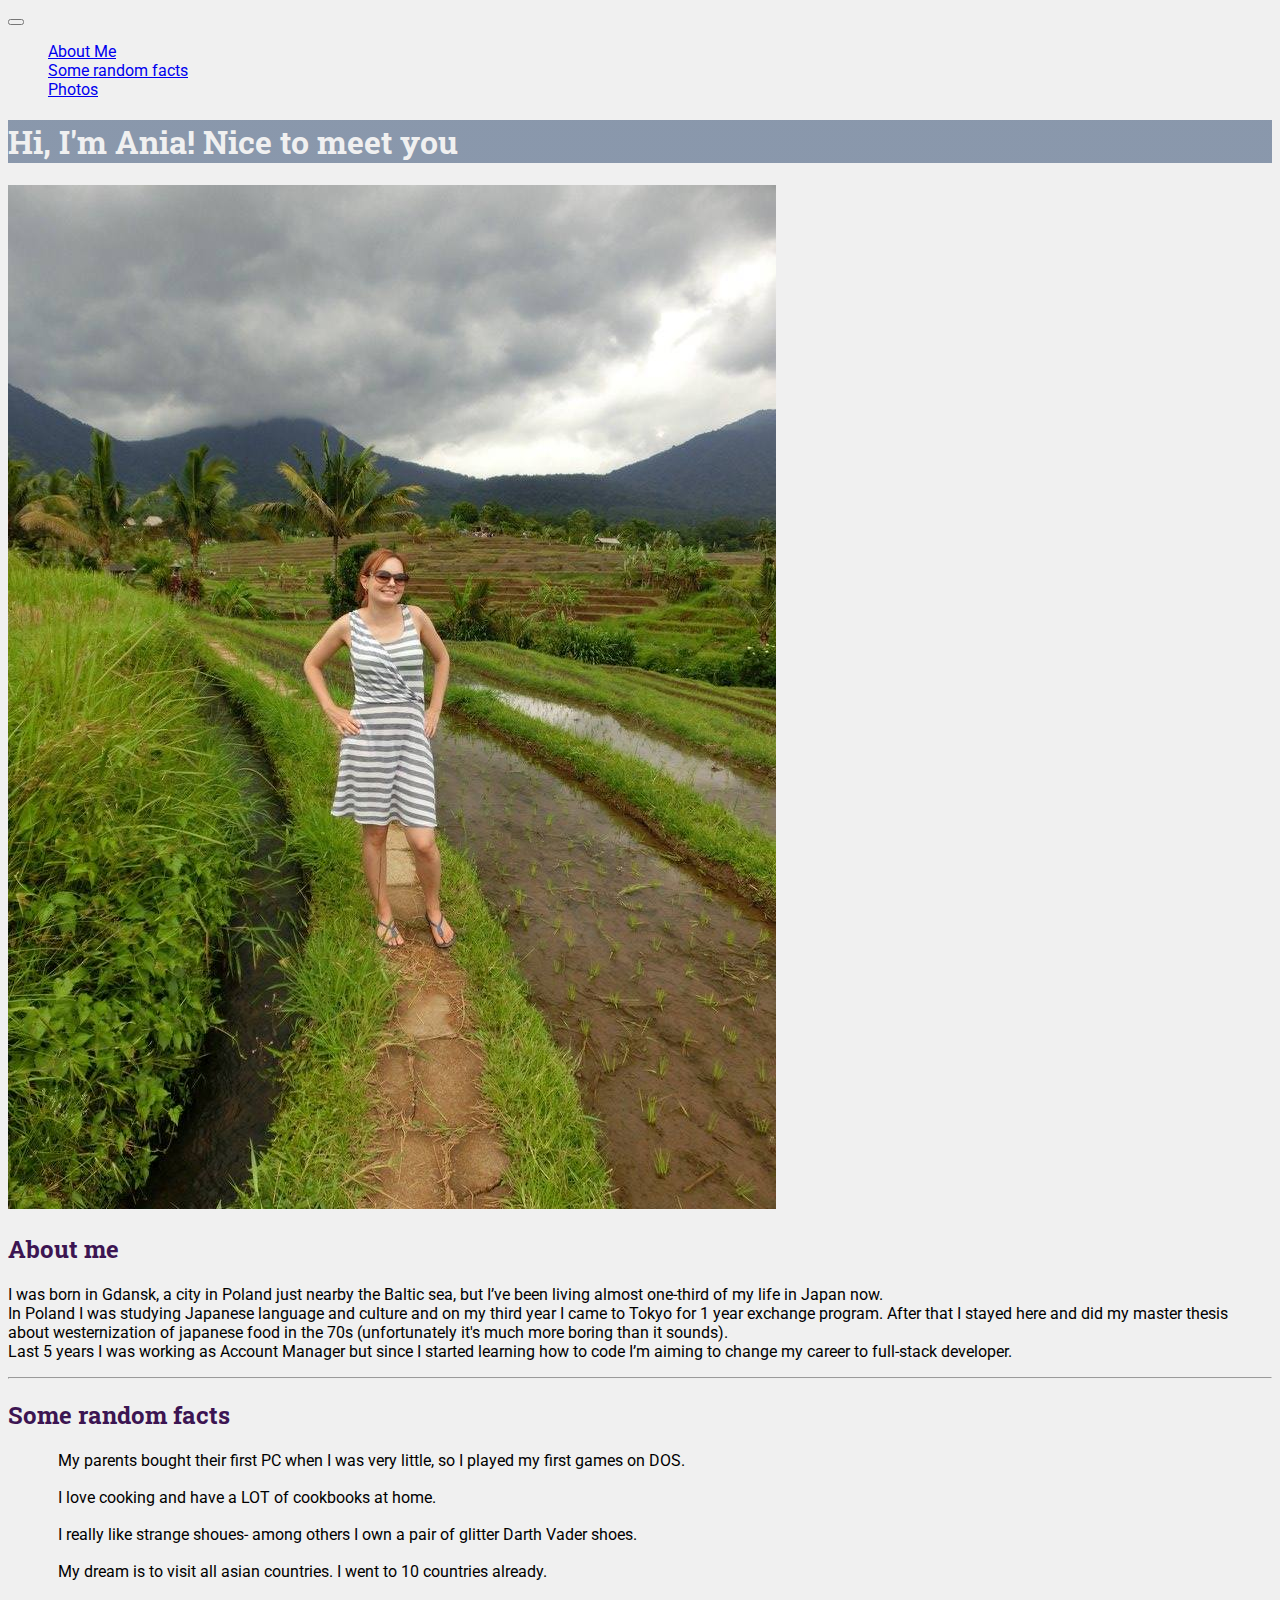
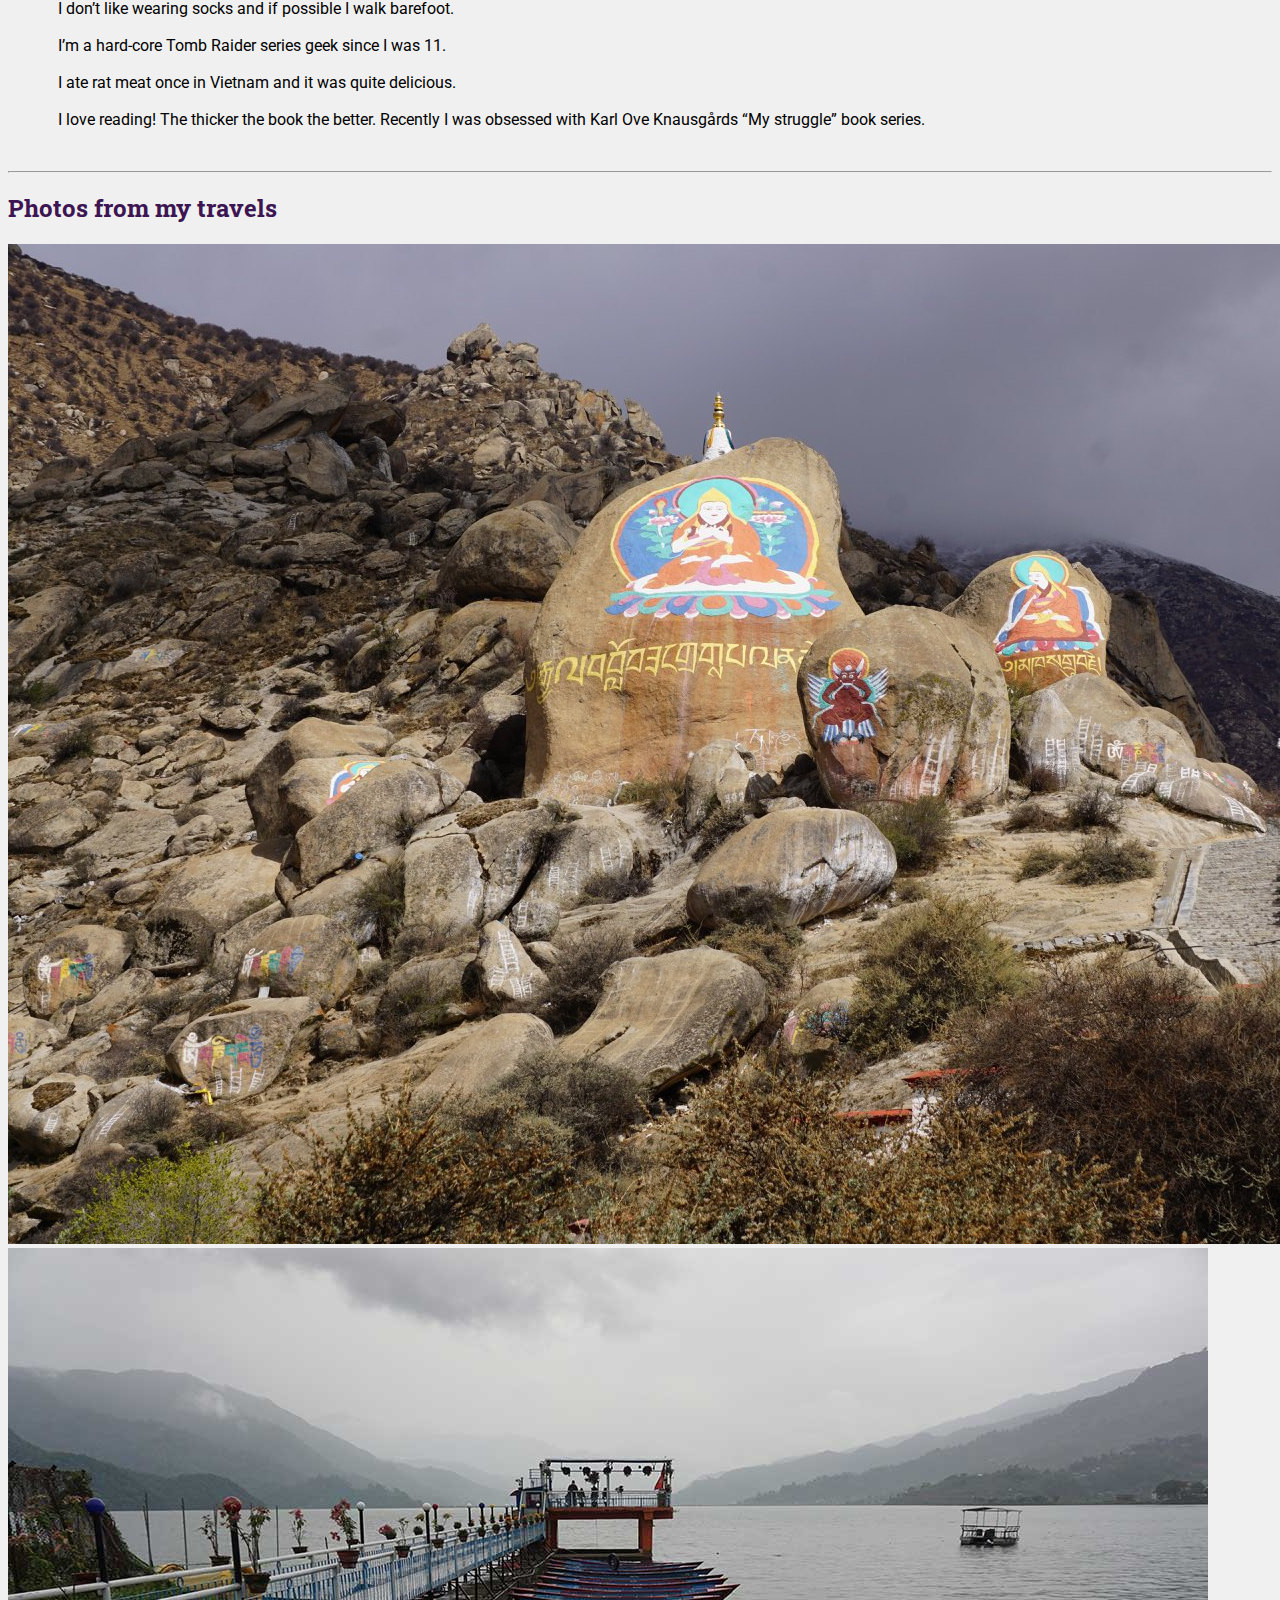
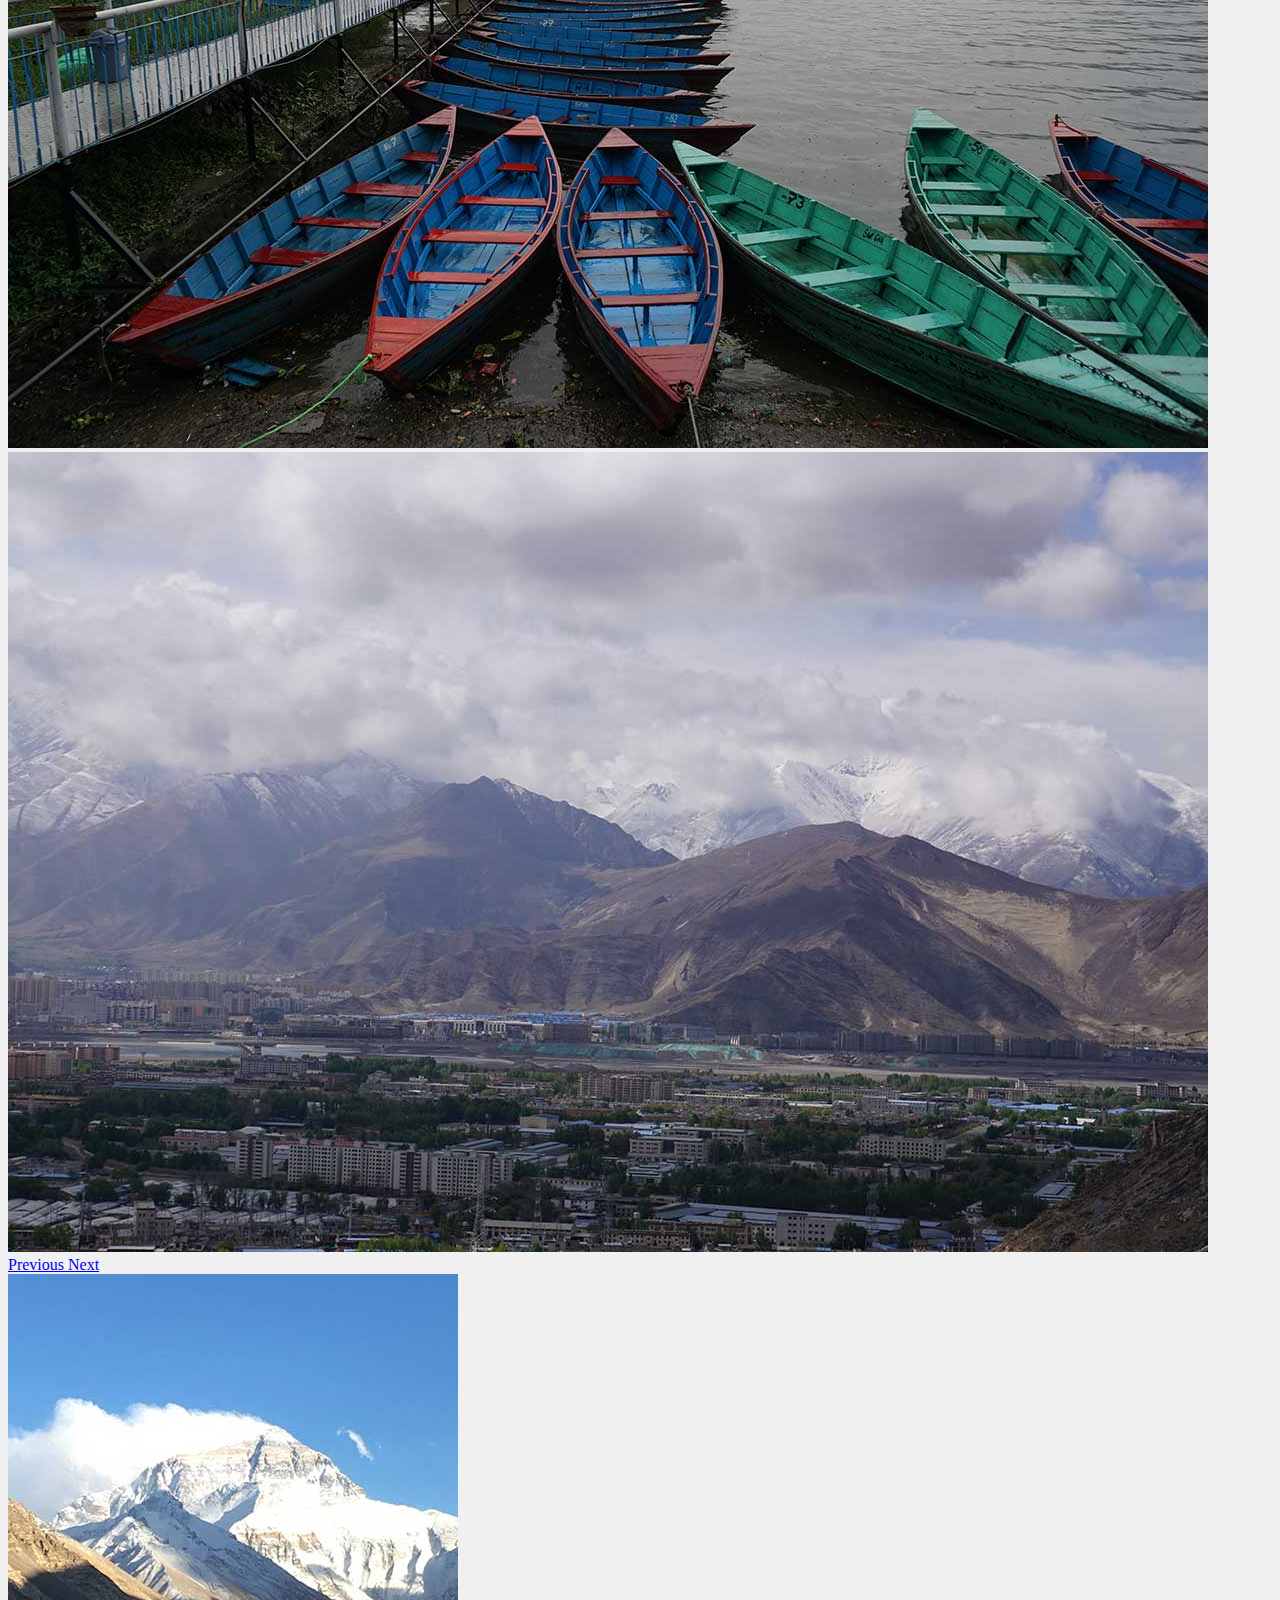
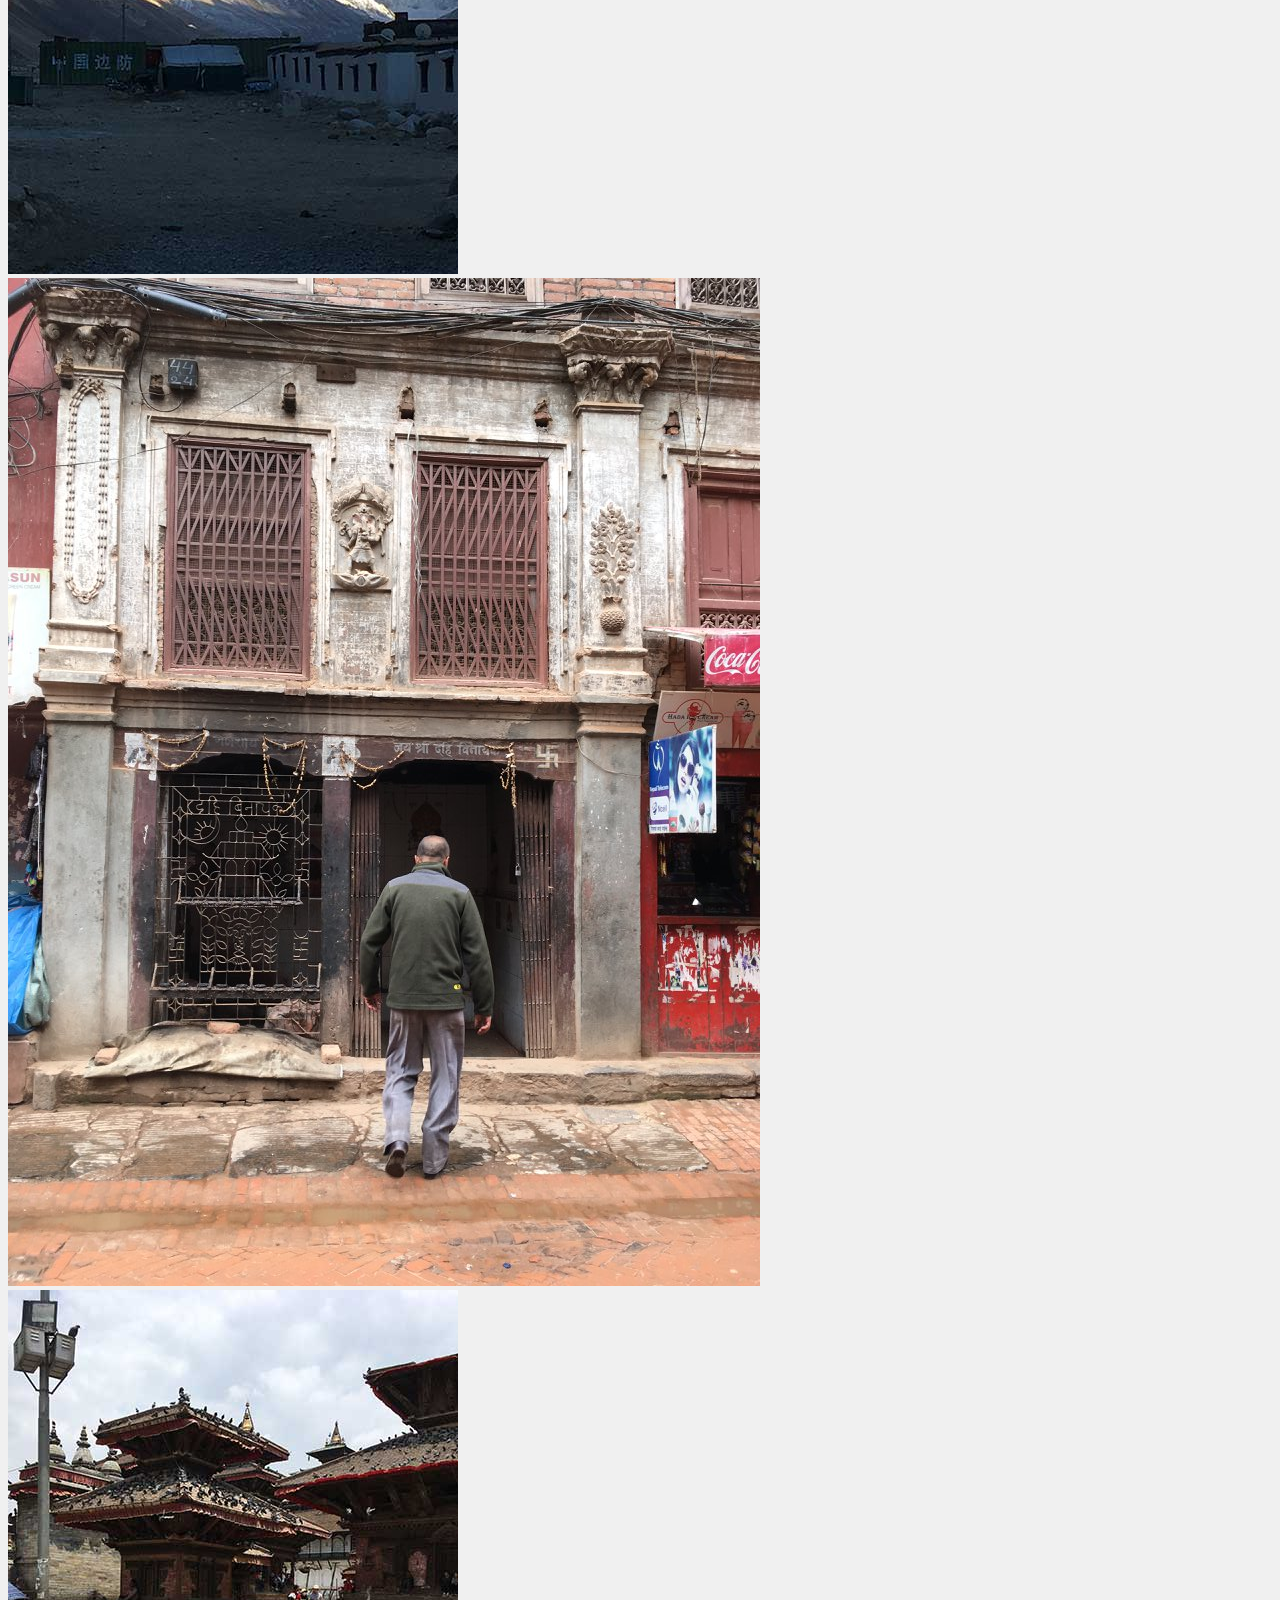
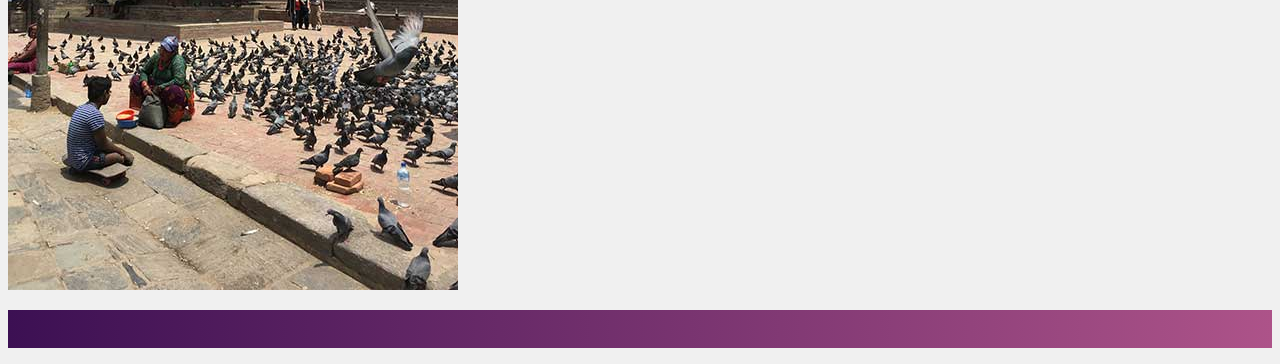
==== index.html @ df085f49 "fixed the file names" ====
<!doctype html>
<html lang="en">
  <head>
    <!-- Required meta tags -->
    <meta charset="utf-8">
    <meta name="viewport" content="width=device-width, initial-scale=1, shrink-to-fit=no">

    <!-- Fonts  -->
    <link href="https://fonts.googleapis.com/css?family=Roboto|Roboto+Slab" rel="stylesheet">
    
    <!-- Font Awesome -->
    <link rel="stylesheet" href="https://use.fontawesome.com/releases/v5.7.2/css/all.css" integrity="sha384-fnmOCqbTlWIlj8LyTjo7mOUStjsKC4pOpQbqyi7RrhN7udi9RwhKkMHpvLbHG9Sr" crossorigin="anonymous">

    <!-- Bootstrap CSS -->
    <link rel="stylesheet" href="https://stackpath.bootstrapcdn.com/bootstrap/4.1.3/css/bootstrap.min.css" integrity="sha384-MCw98/SFnGE8fJT3GXwEOngsV7Zt27NXFoaoApmYm81iuXoPkFOJwJ8ERdknLPMO" crossorigin="anonymous">
    <link rel="stylesheet" href="css/style.css">

    <title>Ania Nakayama- my website</title>
  </head>
  <body data-spy="scroll" data-target="#mainNavbar">
      <div id="mainNavbar" class="navbar navbar-expand-md fixed-top navbar-dark">
          <button class="navbar-toggler" type="button" data-toggle="collapse" data-target="#navbarNav" aria-controls="navbarNav" aria-expanded="false" aria-label="Toggle navigation">
            <span class="navbar-toggler-icon"></span>
          </button>
          <nav class="collapse navbar-collapse" id="navbarNav">
            <ul class="nav navbar-nav">
              <li class="nav-item">
                <a class="nav-link" href="#about">About Me</a>
              </li>
              <li class="nav-item">
                <a class="nav-link" href="#random">Some random facts</a>
              </li>
              <li class="nav-item">
                <a class="nav-link" href="#photos">Photos</a>
              </li>
            </ul>
          </nav>
        </div>
    
        <header>
            <div class="jumbotron jumbotron-fluid">
                <div class="container">
                  <h1 class="display-4">Hi, I'm Ania! Nice to meet you <i class="fas fa-cat"></i></h1>
                </div>
              </div>
        </header>
    
        <main class="container">

          <section id="about" class="container-fluid mt-2 pb-3">
              <div class="row align-items-center">
                  <div class="col-sm-12 col-md-4 col-lg-4">
                    <img class="img-fluid" src="img/me.jpg" alt="">
                  </div>
                  <div class="col-sm-12 col-md-8 col-lg-8">
                    <h2 class="pb-3">About me</h2>
                    <p>I was born in Gdansk, a city in Poland just nearby the Baltic sea, but I’ve been living almost one-third of my life in Japan now. <br>
                      In Poland I was studying Japanese language and culture and on my third year I came to Tokyo for 1 year exchange program. After that I stayed here and did my master thesis about westernization of japanese food in the 70s (unfortunately it's much more boring than it sounds). <br>
                      Last 5 years I was working as Account Manager but since I started learning how to code I’m aiming to change my career to full-stack developer.
                      </p>
                  </div>
                </div>
          </section>

          <hr />

          <section id="random" class="container-fluid  mt-5  pb-3">
                <div class="row align-items-center">
                    <div class="col-sm-12 col-md-8 col-lg-8">
                      <h2 class="pb-3">Some random facts</h2>
                      <ul>
                        <li><i class="far fa-star"></i>My parents bought their first PC when I was very little, so I played my first games on DOS.</li>
                        <br>
                        <li><i class="far fa-star"></i>I love cooking and have a LOT of cookbooks at home.</li>
                        <br>
                        <li><i class="far fa-star"></i>I really like strange shoues- among others I own a pair of glitter Darth Vader shoes.</li>
                        <br>
                        <li><i class="far fa-star"></i>My dream is to visit all asian countries. I went to 10 countries already.</li>
                        <br>
                        <li><i class="far fa-star"></i>I don’t like wearing socks and if possible I walk barefoot.</li>
                        <br>
                        <li><i class="far fa-star"></i>I’m a hard-core Tomb Raider series geek since I was 11.</li>
                        <br>
                        <li><i class="far fa-star"></i>I ate rat meat once in Vietnam and it was quite delicious.</li>
                        <br> 
                        <li><i class="far fa-star"></i>I love reading! The thicker the book the better. Recently I was obsessed with Karl Ove Knausgårds “My struggle” book series. </li>
                      </ul>
                    </div>
                    <div class="col-sm-12 col-md-4 col-lg-4">
                        <img class="img-fluid" src="img/me-small.jpg" alt="">
                    </div>
                </div>
          </section>

          <hr />

          <section id="photos" class="container-fluid  mt-5">
              <h2 class="pb-3">Photos from my travels</h2>
              <div class="row align-items-center justify-content-center">
                  <div id="carouselExampleControls" class="col-md-9 carousel slide" data-ride="carousel">
                      <div class="carousel-inner">
                        <div class="carousel-item active">
                          <img src="img/tibet-4.jpg" class="img-fluid d-block w-100" alt="...">
                        </div>
                        <div class="carousel-item">
                          <img src="img/nepal-2.jpg" class="img-fluid d-block w-100" alt="...">
                        </div>
                        <div class="carousel-item">
                          <img src="img/tibet-1.jpg" class="img-fluid d-block w-100" alt="...">
                        </div>
                      </div>
                      <a class="carousel-control-prev" href="#carouselExampleControls" role="button" data-slide="prev">
                        <span class="carousel-control-prev-icon" aria-hidden="true"></span>
                        <span class="sr-only">Previous</span>
                      </a>
                      <a class="carousel-control-next" href="#carouselExampleControls" role="button" data-slide="next">
                        <span class="carousel-control-next-icon" aria-hidden="true"></span>
                        <span class="sr-only">Next</span>
                      </a>
                    </div>
              </div>

              <div class="row align-items-center">
                  <div class="col-sm-12 col-md-4 col-lg-4 py-3">
                      <img class="images img-fluid" src="img/tibet-3.jpg" alt="">
                  </div>
                  <div class="col-sm-12 col-md-4 col-lg-4 py-3">
                      <img class="images img-fluid" src="img/nepal-4.jpg" alt="">
                  </div>
                  <div class="col-sm-12 col-md-4 col-lg-4 py-3">
                      <img class="images img-fluid" src="img/nepal-3.jpg" alt="">
                  </div>  
              </div>        
          </section>
          
        </main>

        <footer id="social" class="bg-dark mt-3">
            <div class="container-fluid row align-items-center justify-content-center p-0 m-0">
              <ul class="list-inline m-0">
                  <li class="p-3"><a href="https://www.facebook.com/" target="_blank"><i class="fab fa-facebook-square"></i></a></li>
                  <li class="p-3"><a href="https://github.com/Ania-chan" target="_blank"><i class="fab fa-github-square"></i></a></li>
                  <li class="p-3"><a href="https://twitter.com/Aniachan4" target="_blank"><i class="fab fa-twitter-square"></i></a></li>
              </ul>
            </div>
        </footer>

    <!-- Optional JavaScript -->
    <!-- jQuery first, then Popper.js, then Bootstrap JS -->
    <script src="https://code.jquery.com/jquery-3.3.1.slim.min.js" integrity="sha384-q8i/X+965DzO0rT7abK41JStQIAqVgRVzpbzo5smXKp4YfRvH+8abtTE1Pi6jizo" crossorigin="anonymous"></script>
    <script src="https://cdnjs.cloudflare.com/ajax/libs/popper.js/1.14.3/umd/popper.min.js" integrity="sha384-ZMP7rVo3mIykV+2+9J3UJ46jBk0WLaUAdn689aCwoqbBJiSnjAK/l8WvCWPIPm49" crossorigin="anonymous"></script>
    <script src="https://stackpath.bootstrapcdn.com/bootstrap/4.1.3/js/bootstrap.min.js" integrity="sha384-ChfqqxuZUCnJSK3+MXmPNIyE6ZbWh2IMqE241rYiqJxyMiZ6OW/JmZQ5stwEULTy" crossorigin="anonymous"></script>

    <script>
        $(function () {
            $(document).scroll(function () {
                var $nav = $("#mainNavbar");
                $nav.toggleClass("scrolled", $(this).scrollTop() > $nav.height());
            });
        });

        $('body').scrollspy({ target: '#mainNavbar' })
    </script>
  </body>
</html>
---- css/style.css ----
body {
    position: relative;
    background-color: rgb(240, 240, 240);
}

h1,
h2 {
    font-family: 'Roboto Slab', serif;
}

h2 {
    color: #3c1552;
}

p,
li {
    font-family: 'Roboto', sans-serif;
}

nav.navbar-collapse {
    justify-content: flex-end;
}

.navbar.scrolled {
    background: #994b80;
    opacity: 0.9;
    transition: background 500ms;
}

.jumbotron {
    background-image: linear-gradient(rgba(36, 64, 104, 0.5), rgba(36, 64, 104, 0.5)),
        url('../img/jeremy-thomas-98201-unsplash.jpg');
    background-size: cover;
    background-position: center;
    background-repeat: no-repeat;
}

.jumbotron h1 {
    color: rgb(240, 240, 240);
}

li {
    list-style: none;
}

li i {
    padding-right: 10px;
}

footer {
    background: #ad5389; /* fallback for old browsers */
    background: -webkit-linear-gradient(to right, #3c1053, #ad5389); /* Chrome 10-25, Safari 5.1-6 */
    background: linear-gradient(
        to right,
        #3c1053,
        #ad5389
    ); /* W3C, IE 10+/ Edge, Firefox 16+, Chrome 26+, Opera 12+, Safari 7+ */
}

footer li {
    display: inline-block;
}

footer li i {
    font-size: 2em;
    color: rgb(240, 240, 240);
}
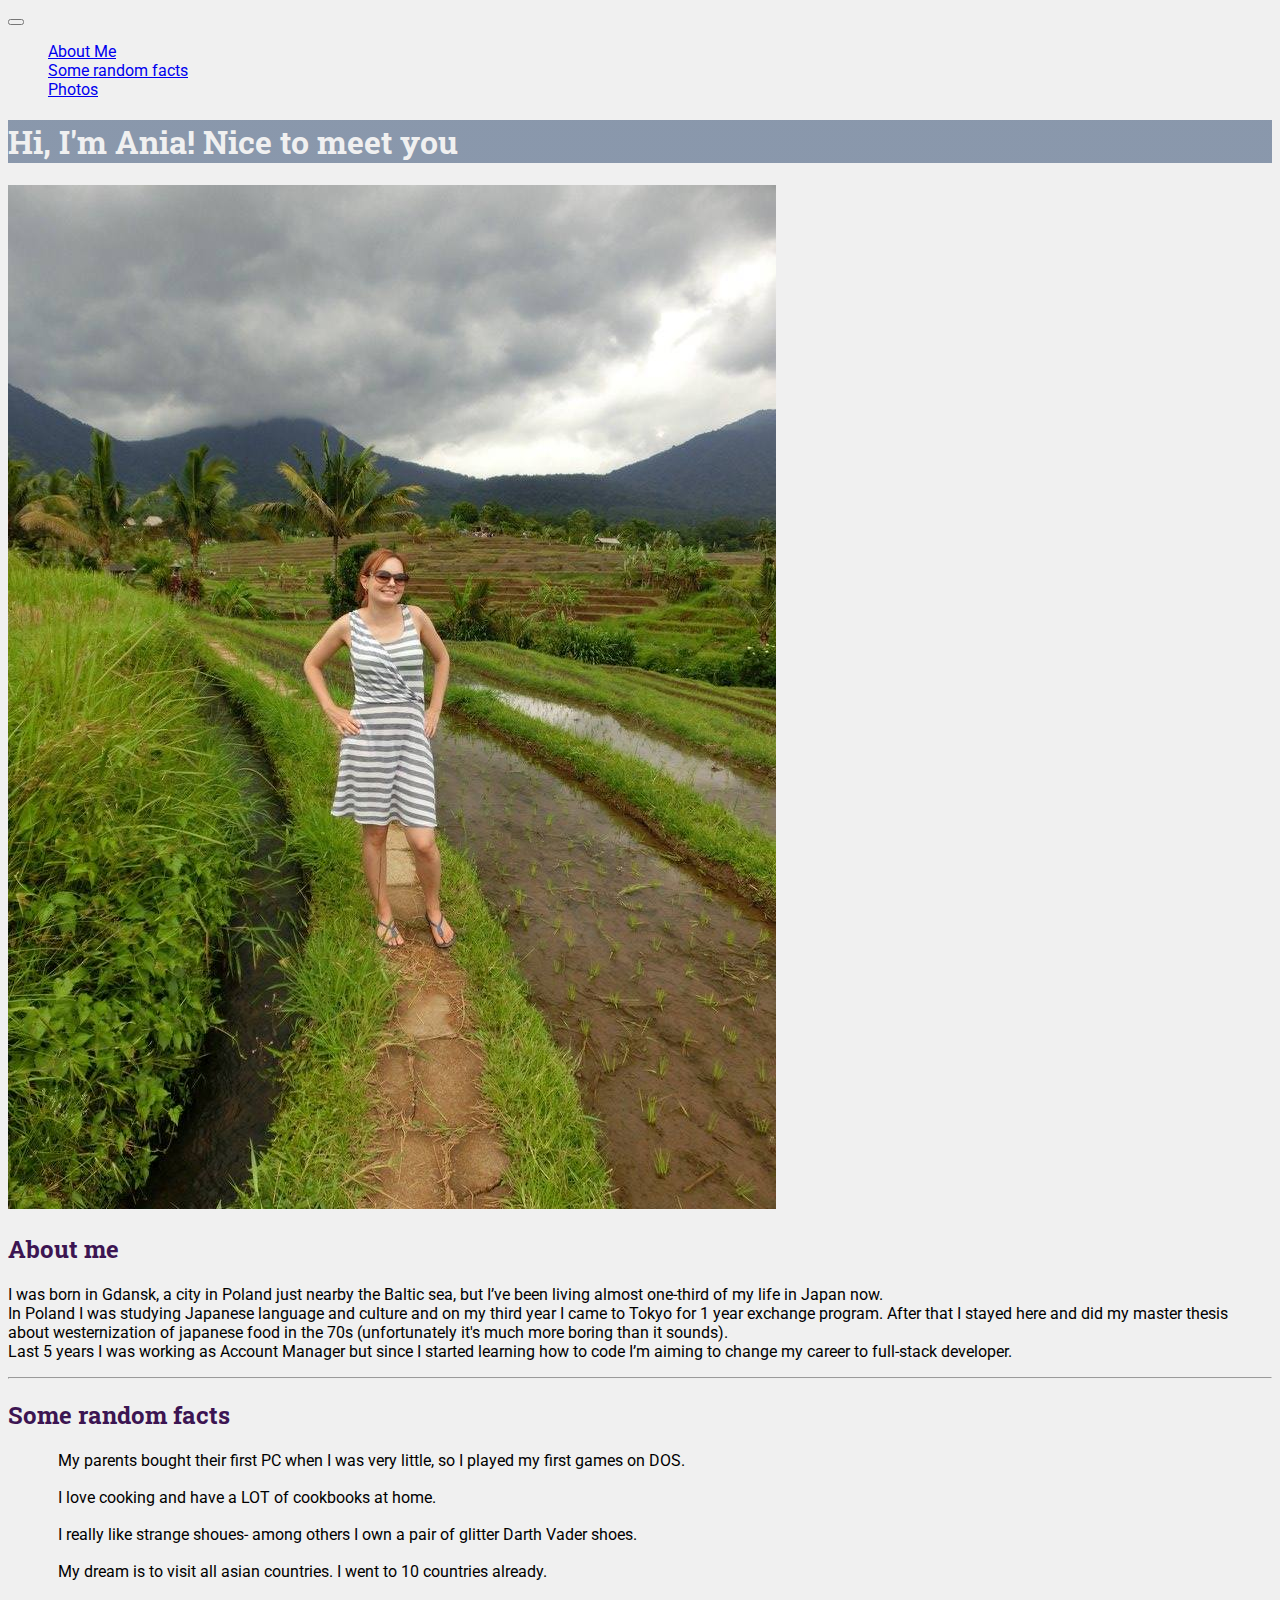
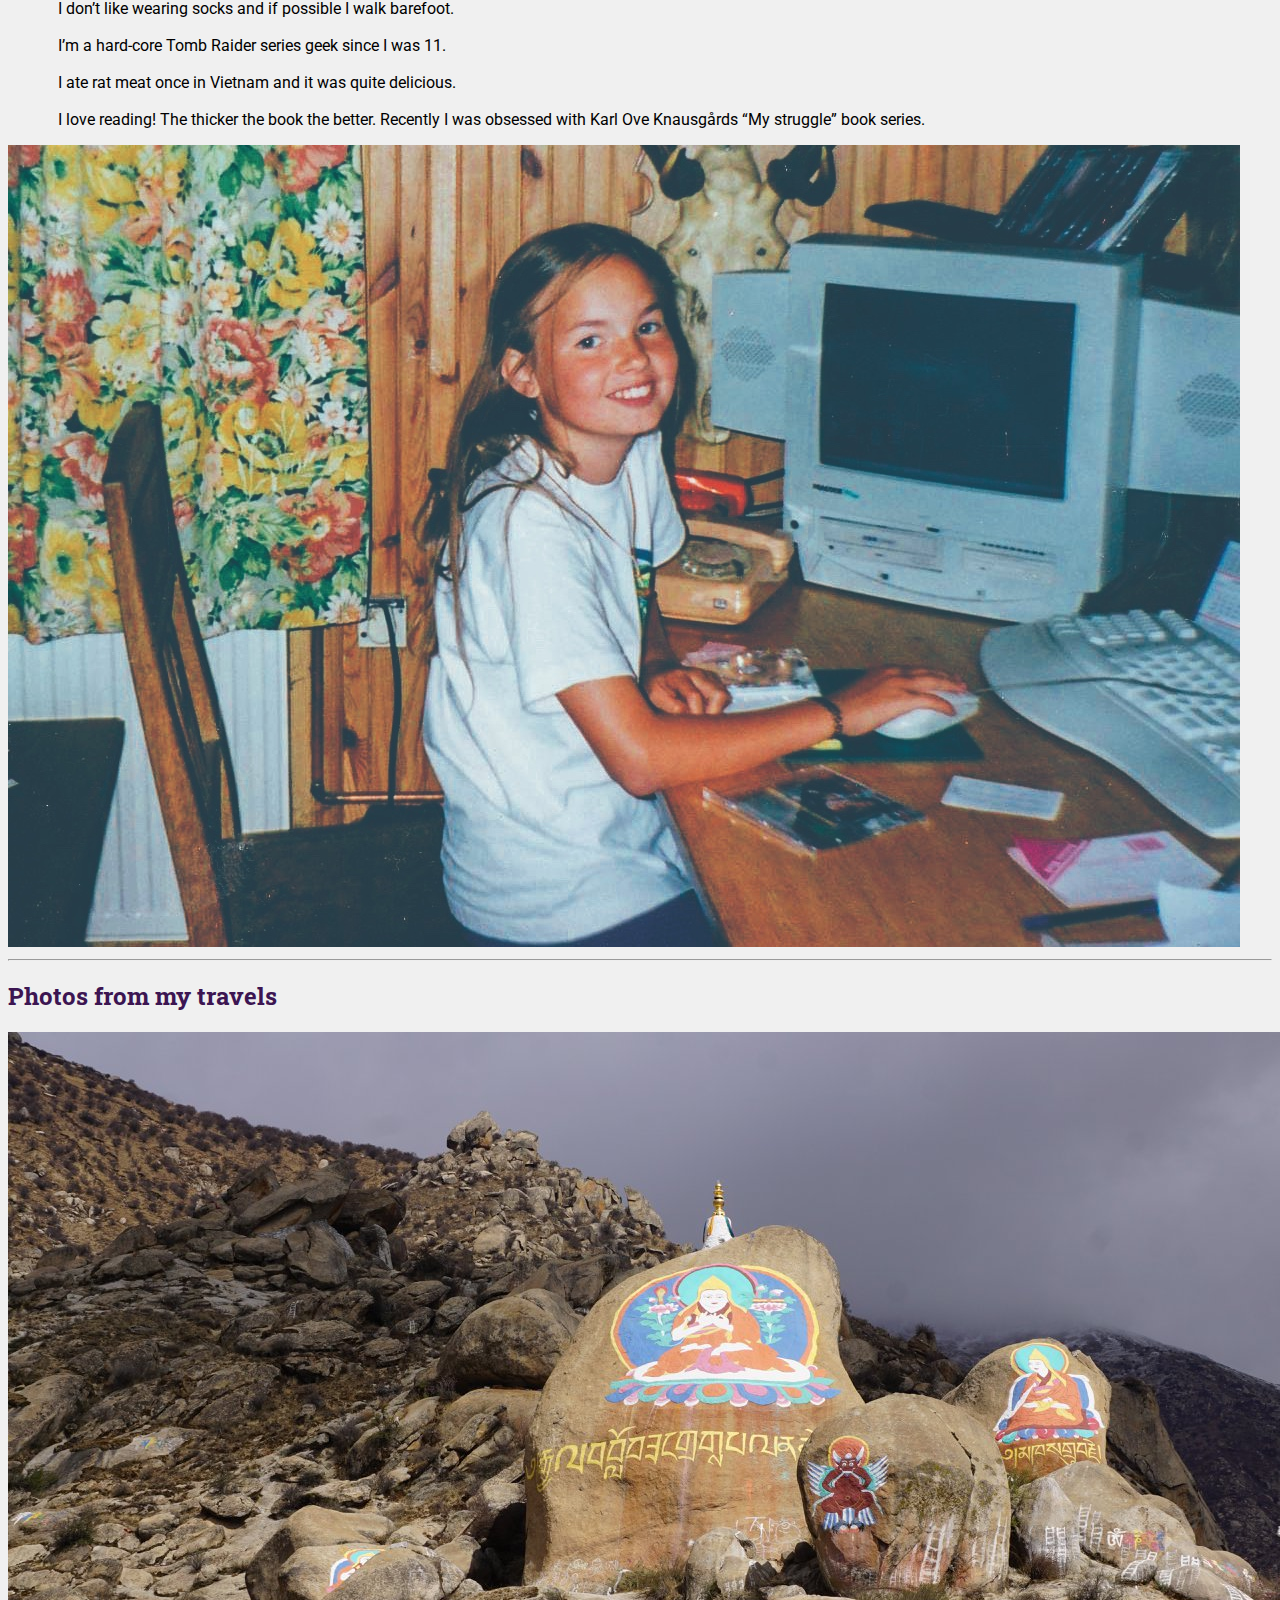
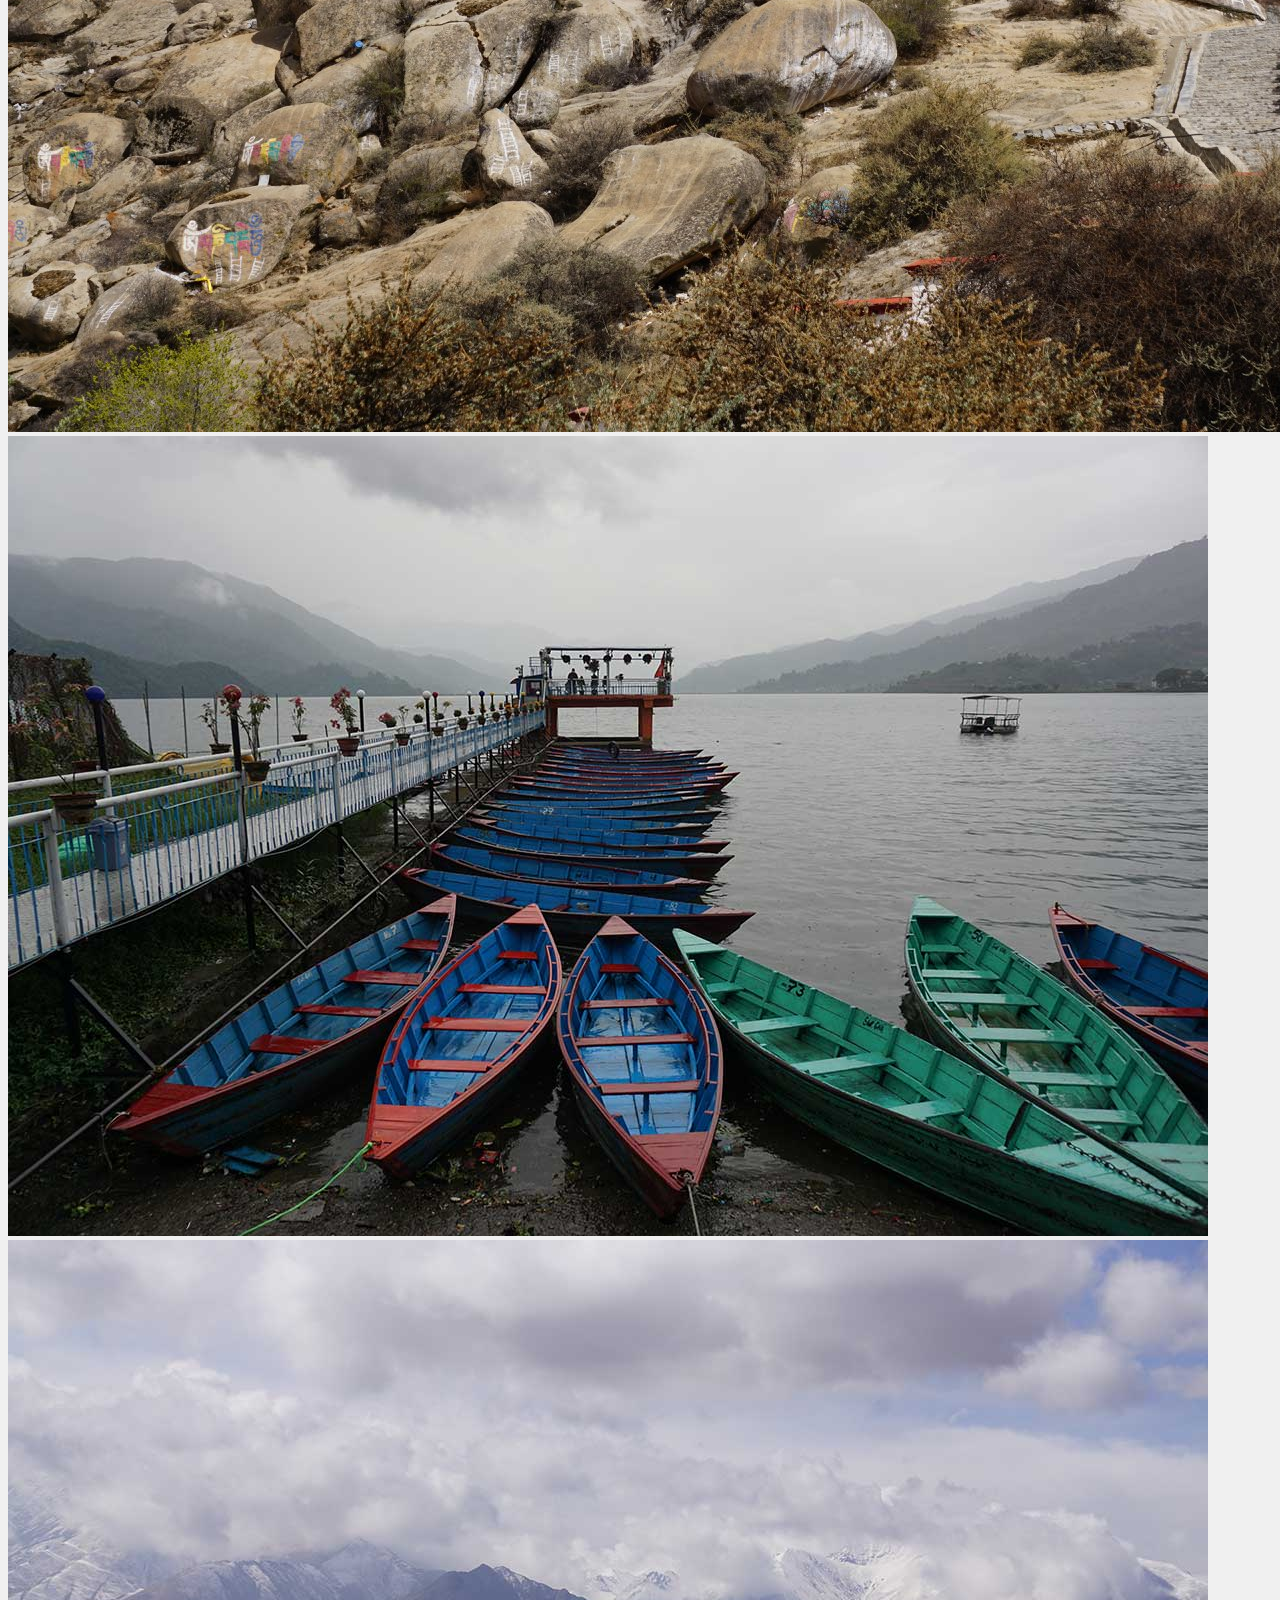
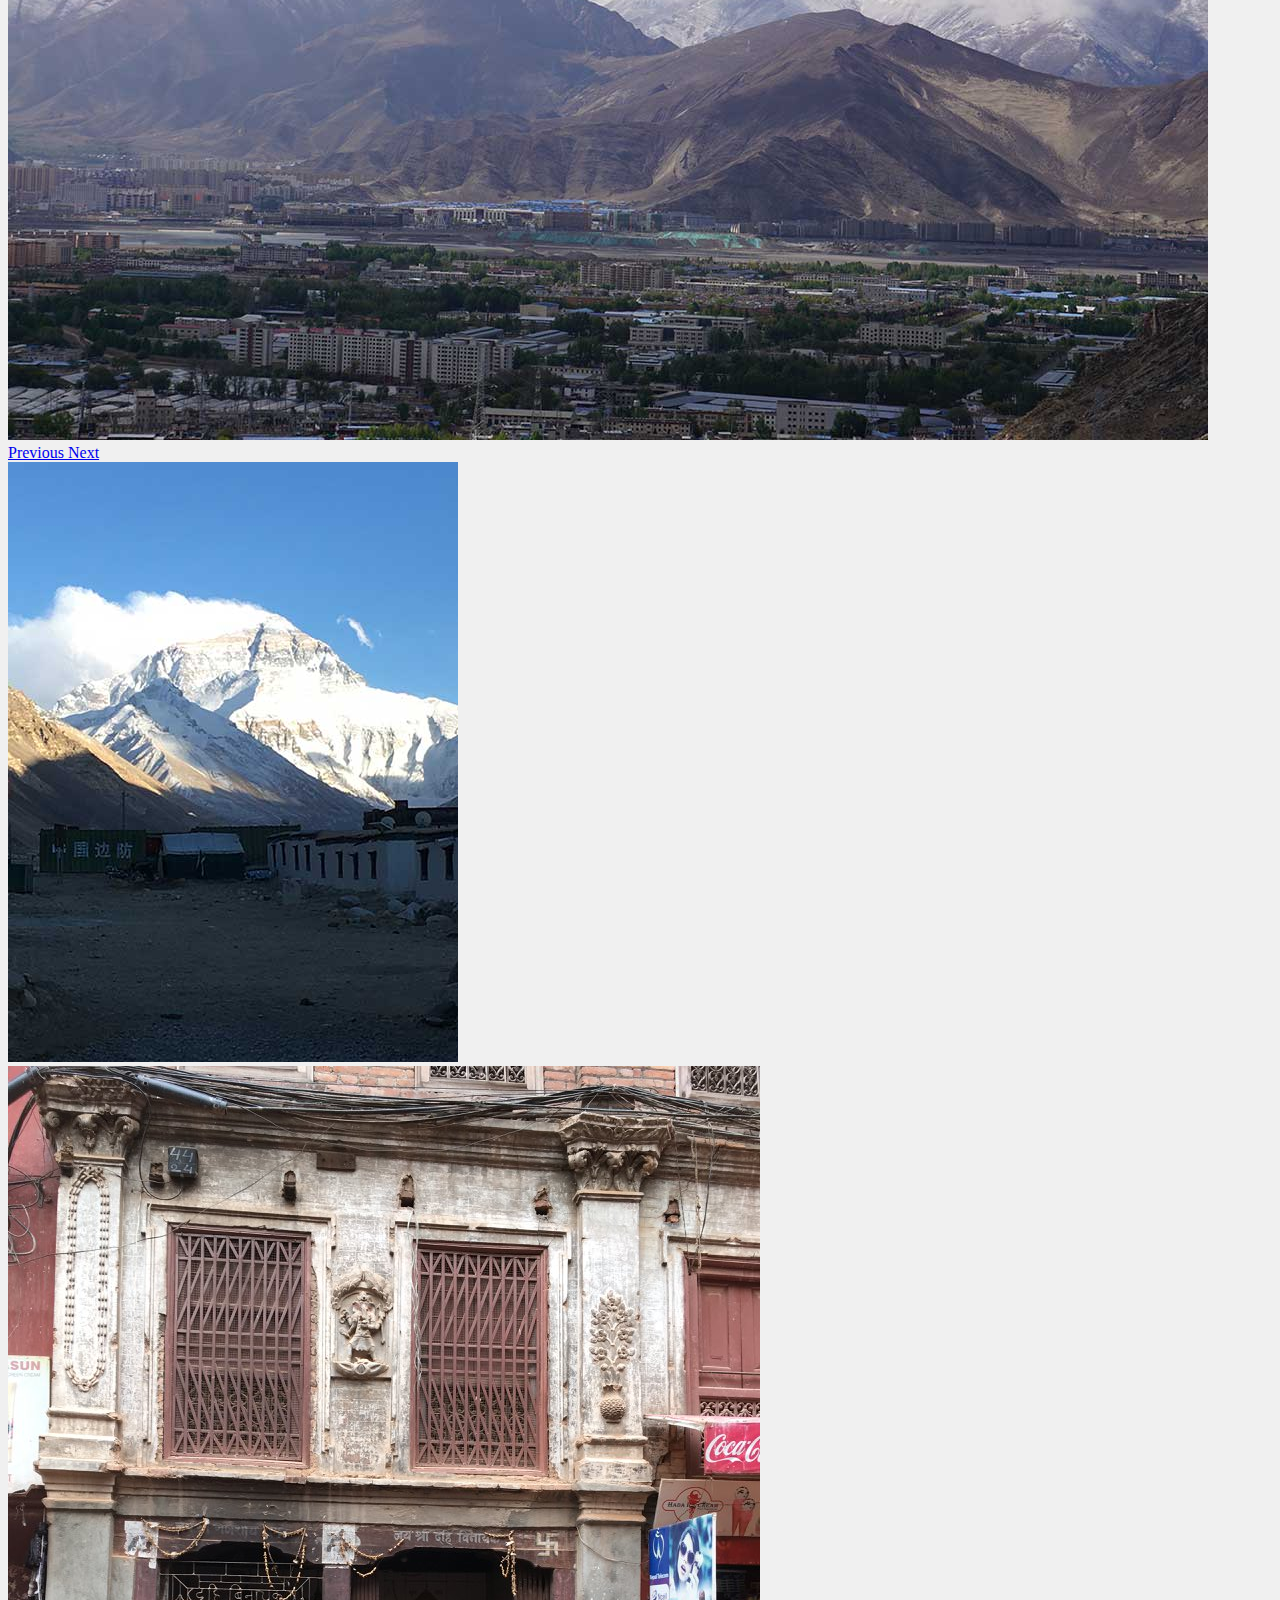
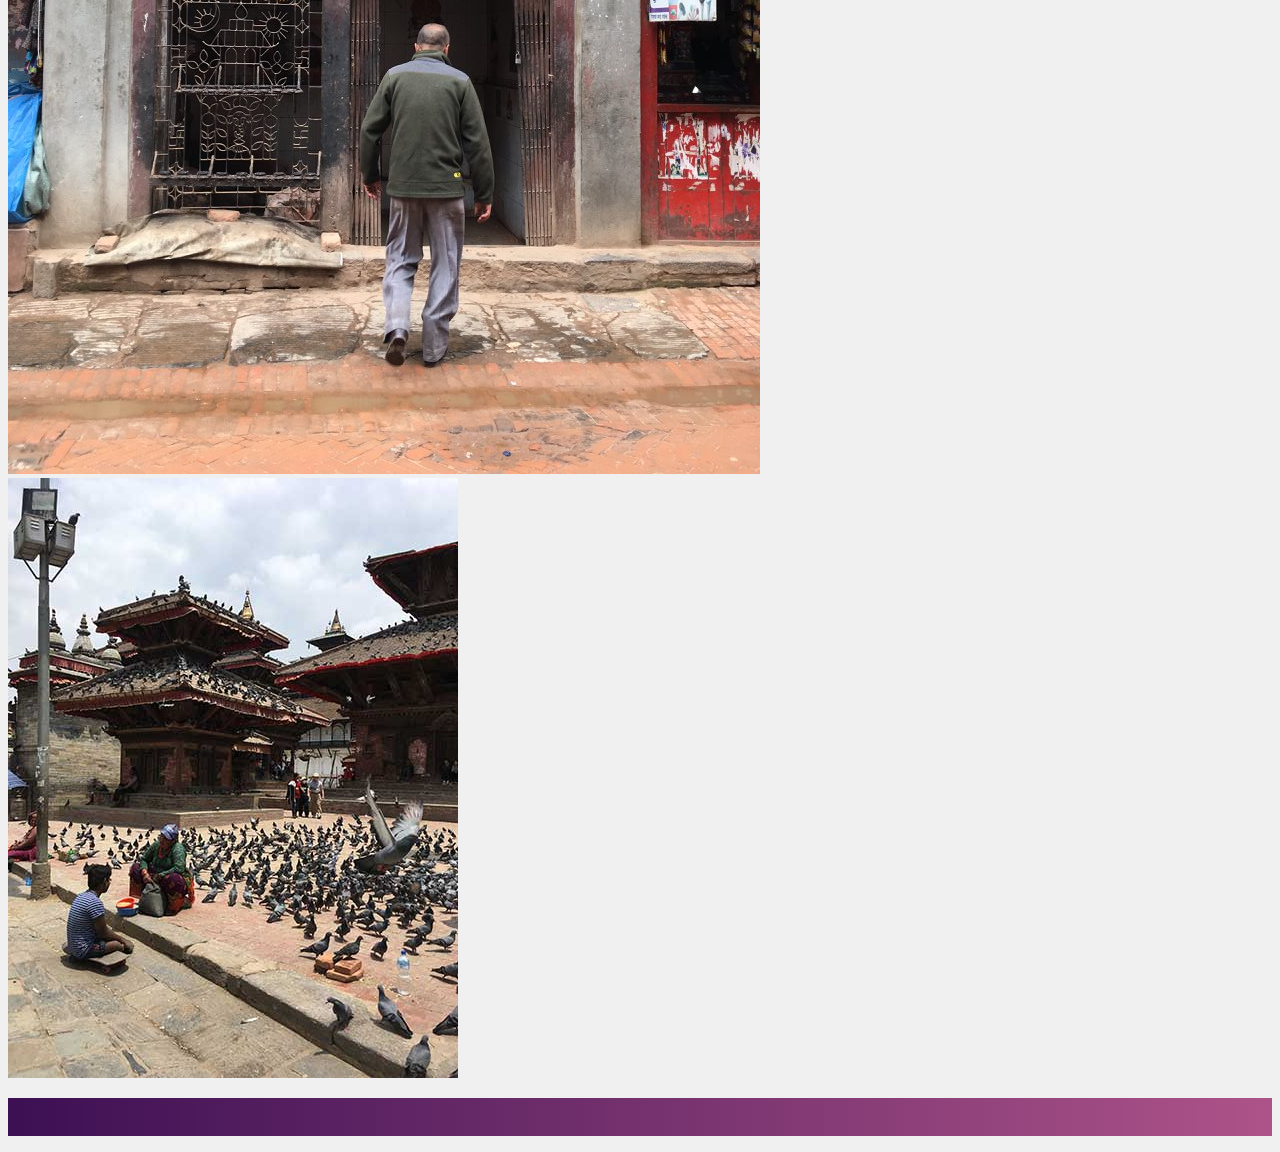
==== commit 24c1e476: "changed the name of image file once again" ====
--- a/index.html
+++ b/index.html
@@ -87,7 +87,7 @@
                       </ul>
                     </div>
                     <div class="col-sm-12 col-md-4 col-lg-4">
-                        <img class="img-fluid" src="img/me-small.jpg" alt="">
+                        <img class="img-fluid" src="img/meSmall.jpg" alt="">
                     </div>
                 </div>
           </section>
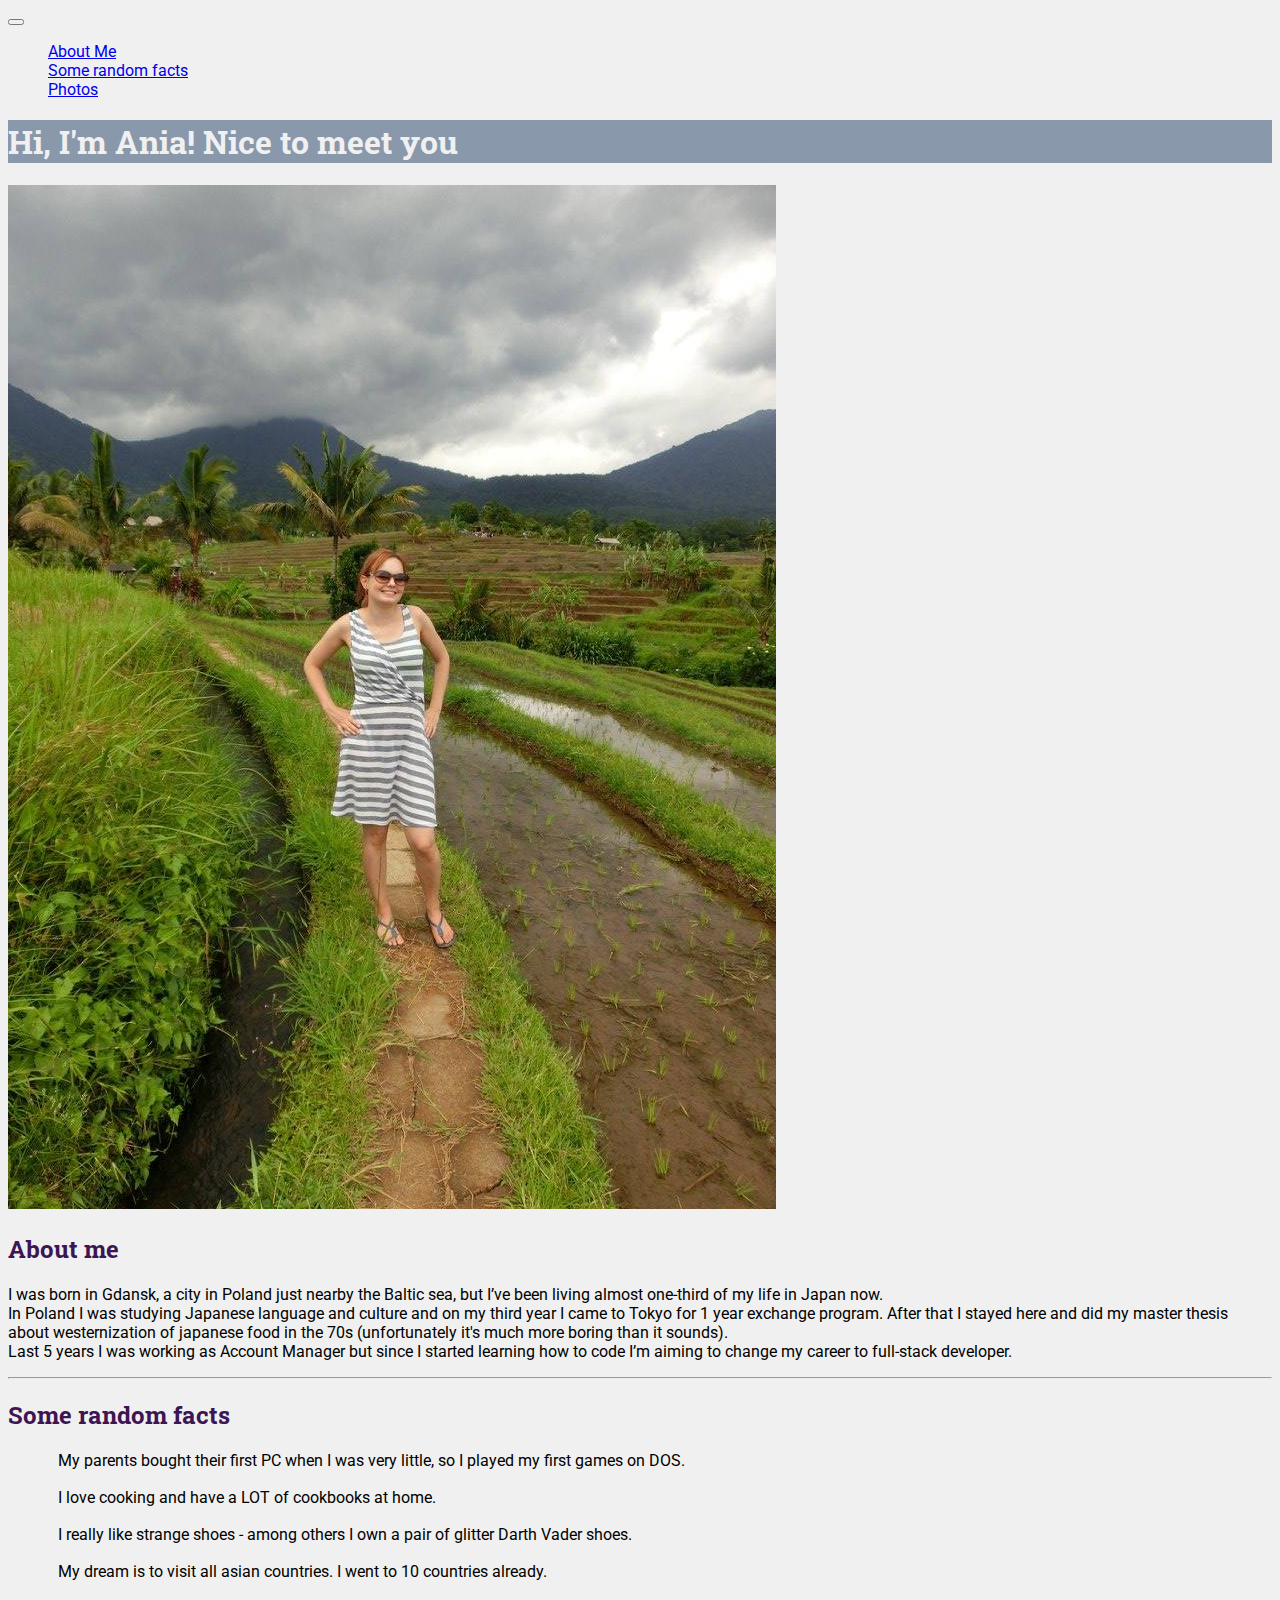
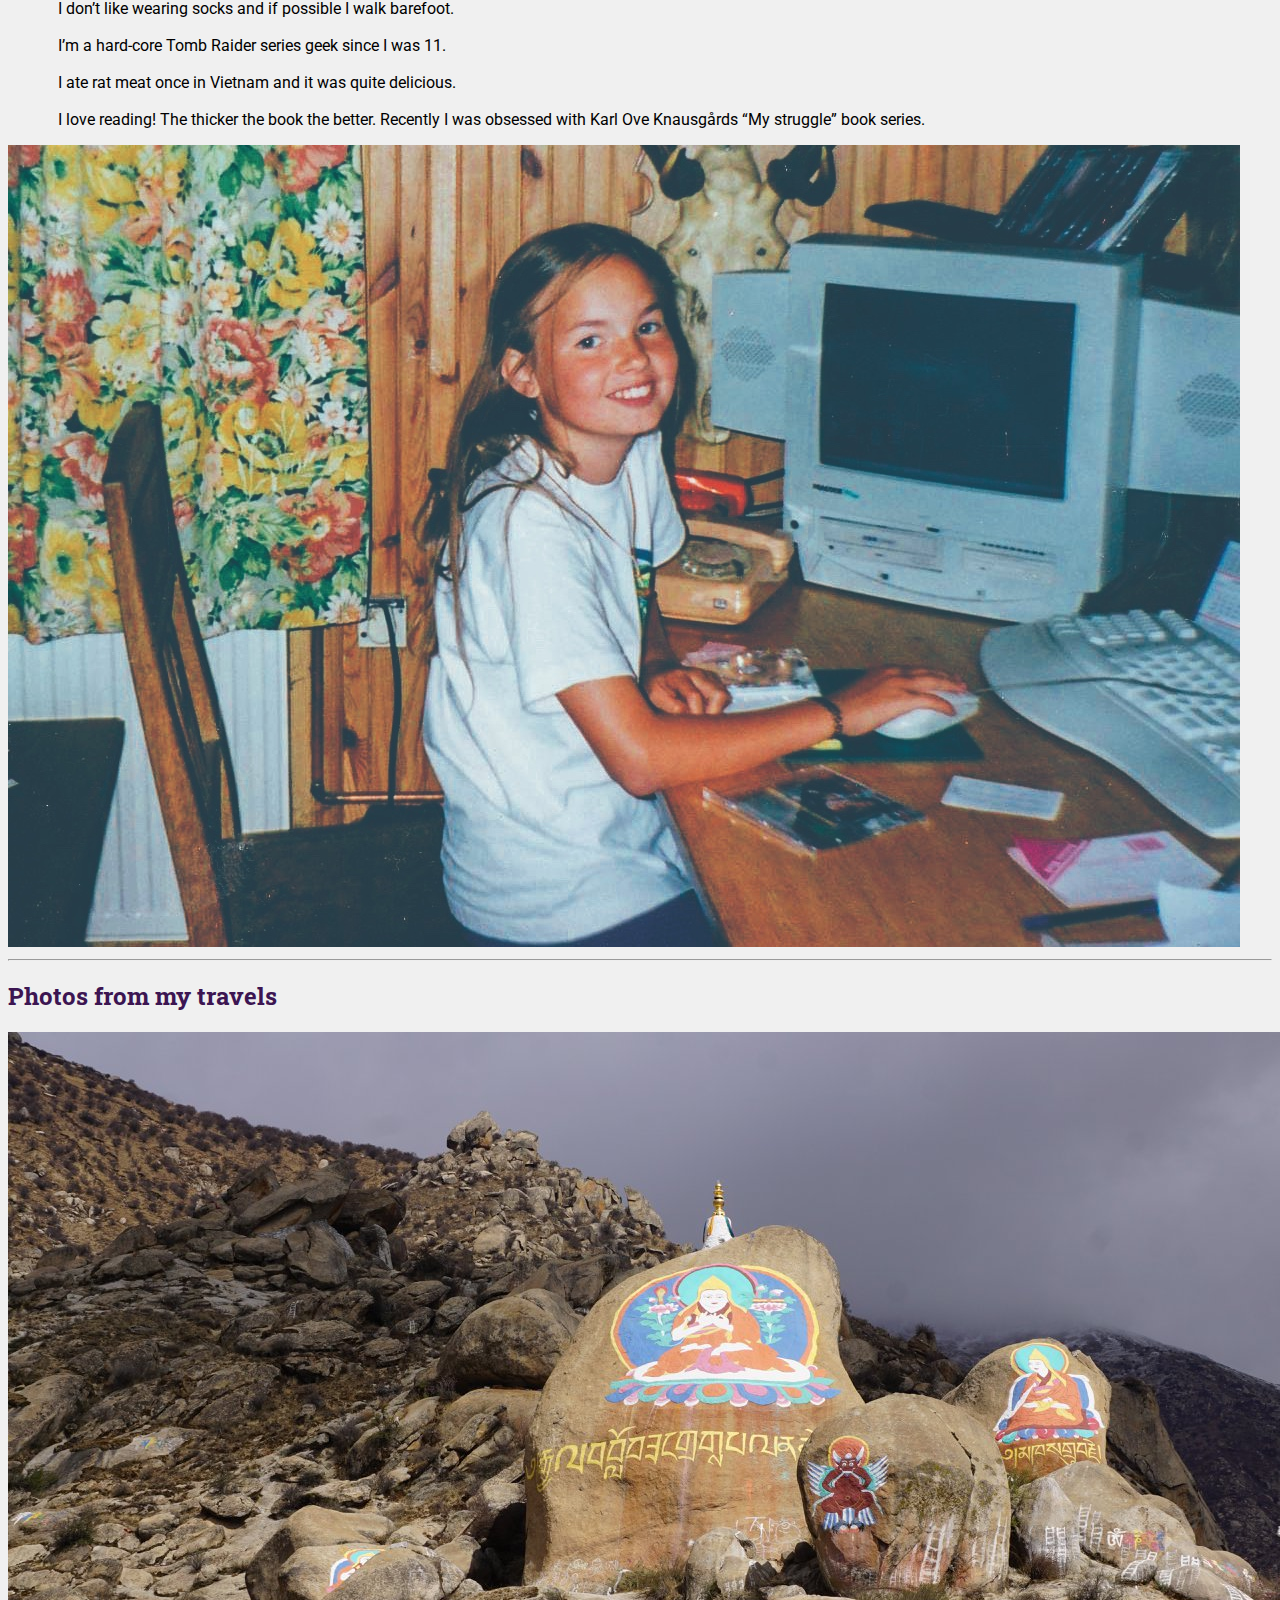
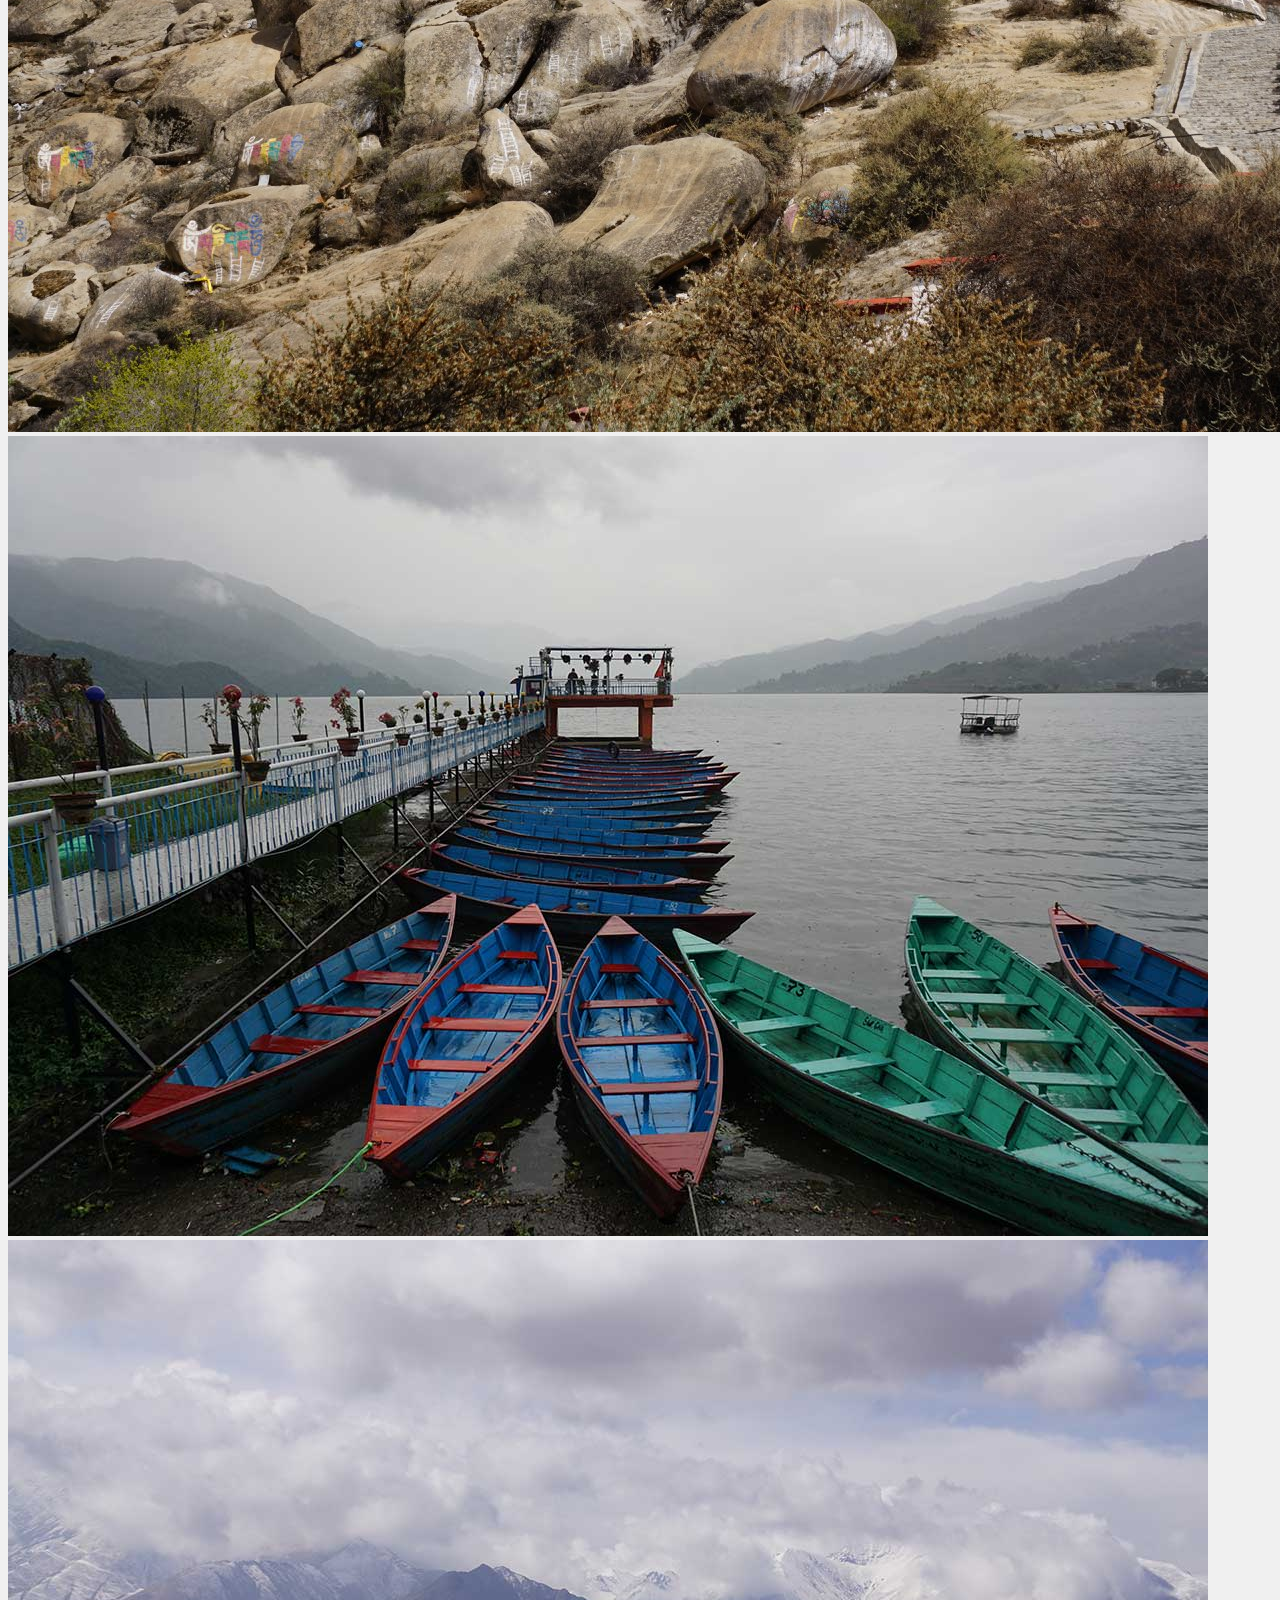
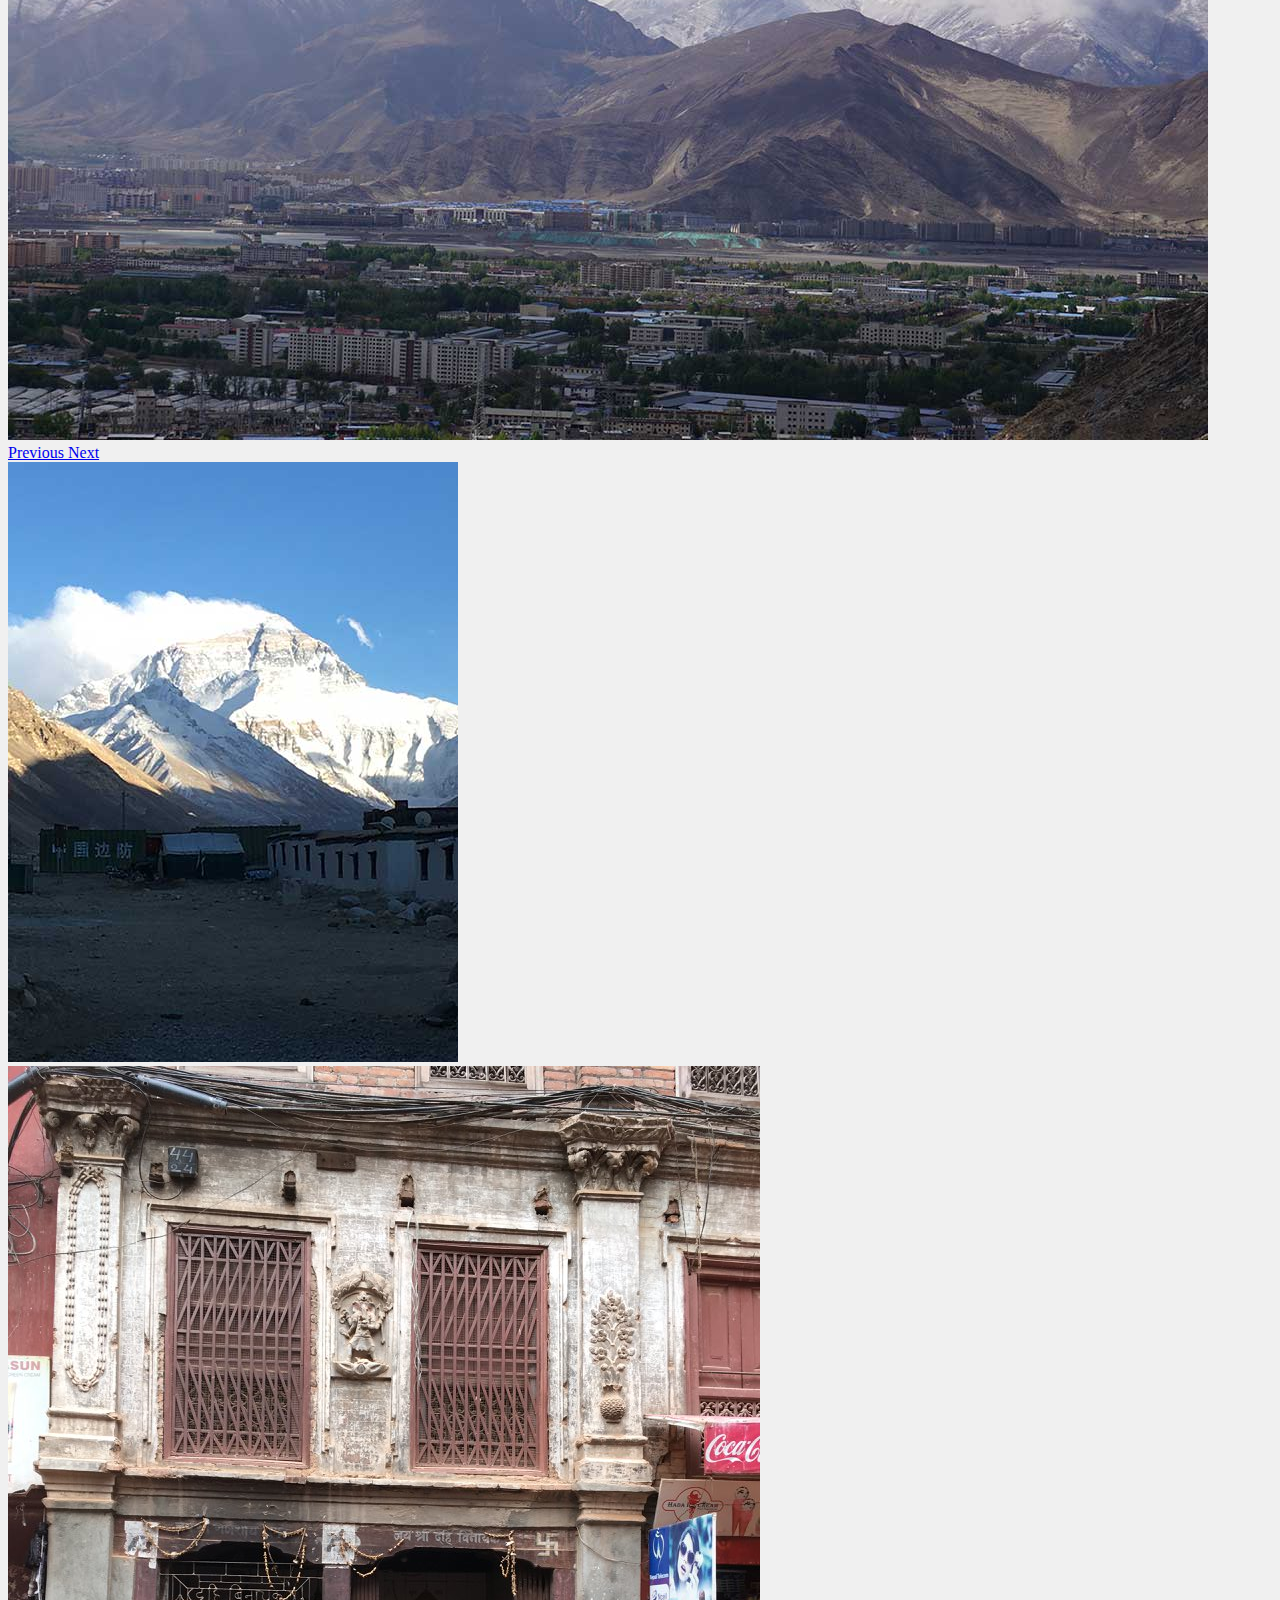
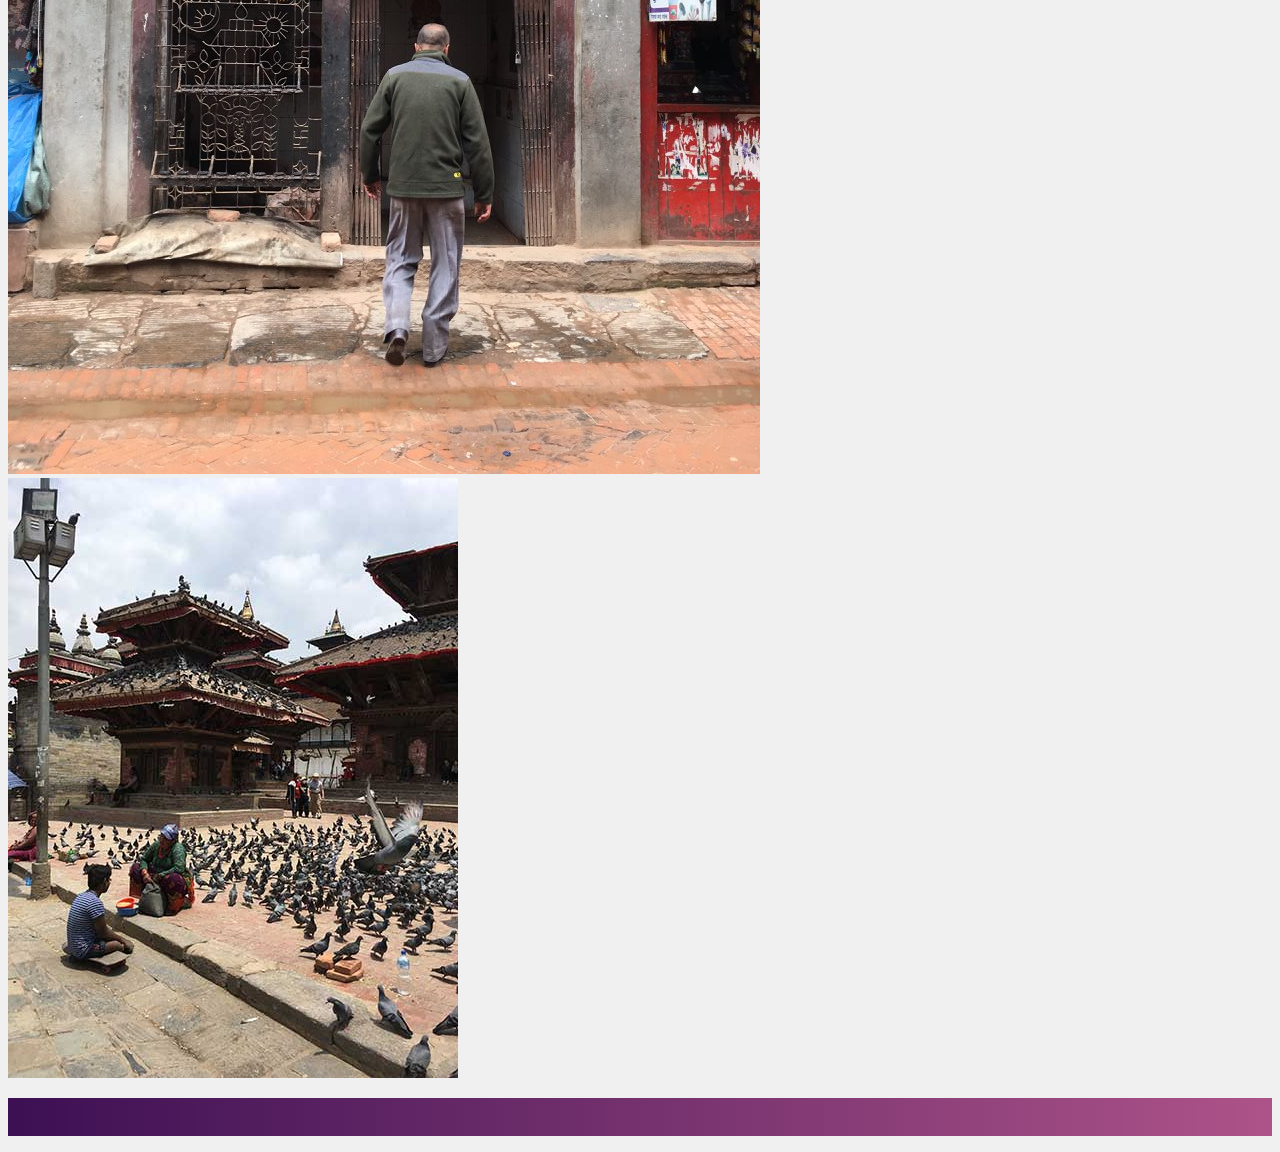
==== commit 87598ef0: "copied the final version of the website from excercise 2" ====
--- a/index.html
+++ b/index.html
@@ -18,132 +18,132 @@
     <title>Ania Nakayama- my website</title>
   </head>
   <body data-spy="scroll" data-target="#mainNavbar">
-      <div id="mainNavbar" class="navbar navbar-expand-md fixed-top navbar-dark">
-          <button class="navbar-toggler" type="button" data-toggle="collapse" data-target="#navbarNav" aria-controls="navbarNav" aria-expanded="false" aria-label="Toggle navigation">
-            <span class="navbar-toggler-icon"></span>
-          </button>
-          <nav class="collapse navbar-collapse" id="navbarNav">
-            <ul class="nav navbar-nav">
-              <li class="nav-item">
-                <a class="nav-link" href="#about">About Me</a>
-              </li>
-              <li class="nav-item">
-                <a class="nav-link" href="#random">Some random facts</a>
-              </li>
-              <li class="nav-item">
-                <a class="nav-link" href="#photos">Photos</a>
-              </li>
-            </ul>
-          </nav>
-        </div>
-    
-        <header>
-            <div class="jumbotron jumbotron-fluid">
-                <div class="container">
-                  <h1 class="display-4">Hi, I'm Ania! Nice to meet you <i class="fas fa-cat"></i></h1>
+    <div id="mainNavbar" class="navbar navbar-expand-md fixed-top navbar-dark">
+        <button class="navbar-toggler" type="button" data-toggle="collapse" data-target="#navbarNav" aria-controls="navbarNav" aria-expanded="false" aria-label="Toggle navigation">
+          <span class="navbar-toggler-icon"></span>
+        </button>
+        <nav class="collapse navbar-collapse" id="navbarNav">
+          <ul class="nav navbar-nav">
+            <li class="nav-item">
+              <a class="nav-link" href="#about">About Me</a>
+            </li>
+            <li class="nav-item">
+              <a class="nav-link" href="#random">Some random facts</a>
+            </li>
+            <li class="nav-item">
+              <a class="nav-link" href="#photos">Photos</a>
+            </li>
+          </ul>
+        </nav>
+      </div>
+  
+      <header>
+          <div class="jumbotron jumbotron-fluid">
+              <div class="container">
+                <h1 class="display-4">Hi, I'm Ania! Nice to meet you <i class="fas fa-cat"></i></h1>
+              </div>
+            </div>
+      </header>
+  
+      <main class="container">
+
+        <section id="about" class="container-fluid mt-2 pb-3">
+            <div class="row align-items-center">
+                <div class="col-sm-12 col-md-4 col-lg-4">
+                  <img class="img-fluid" src="img/me.jpg" alt="photo of my standing in a rice field in Vietnam">
+                </div>
+                <div class="col-sm-12 col-md-8 col-lg-8">
+                  <h2 class="pb-4">About me</h2>
+                  <p>I was born in Gdansk, a city in Poland just nearby the Baltic sea, but I’ve been living almost one-third of my life in Japan now. <br>
+                    In Poland I was studying Japanese language and culture and on my third year I came to Tokyo for 1 year exchange program. After that I stayed here and did my master thesis about westernization of japanese food in the 70s (unfortunately it's much more boring than it sounds). <br>
+                    Last 5 years I was working as Account Manager but since I started learning how to code I’m aiming to change my career to full-stack developer.
+                    </p>
                 </div>
               </div>
-        </header>
-    
-        <main class="container">
+        </section>
 
-          <section id="about" class="container-fluid mt-2 pb-3">
+        <hr />
+
+        <section id="random" class="container-fluid  mt-5  pb-3">
               <div class="row align-items-center">
+                  <div class="col-sm-12 col-md-8 col-lg-8">
+                    <h2 class="pb-4">Some random facts</h2>
+                    <ul class="pl-0">
+                      <li><i class="far fa-star"></i>My parents bought their first PC when I was very little, so I played my first games on DOS.</li>
+                      <br>
+                      <li><i class="far fa-star"></i>I love cooking and have a LOT of cookbooks at home.</li>
+                      <br>
+                      <li><i class="far fa-star"></i>I really like strange shoes - among others I own a pair of glitter Darth Vader shoes.</li>
+                      <br>
+                      <li><i class="far fa-star"></i>My dream is to visit all asian countries. I went to 10 countries already.</li>
+                      <br>
+                      <li><i class="far fa-star"></i>I don’t like wearing socks and if possible I walk barefoot.</li>
+                      <br>
+                      <li><i class="far fa-star"></i>I’m a hard-core Tomb Raider series geek since I was 11.</li>
+                      <br>
+                      <li><i class="far fa-star"></i>I ate rat meat once in Vietnam and it was quite delicious.</li>
+                      <br> 
+                      <li><i class="far fa-star"></i>I love reading! The thicker the book the better. Recently I was obsessed with Karl Ove Knausgårds “My struggle” book series. </li>
+                    </ul>
+                  </div>
                   <div class="col-sm-12 col-md-4 col-lg-4">
-                    <img class="img-fluid" src="img/me.jpg" alt="">
+                      <img class="img-fluid" src="img/me-small.jpg" alt="photo of me sitting in front of PC">
                   </div>
-                  <div class="col-sm-12 col-md-8 col-lg-8">
-                    <h2 class="pb-3">About me</h2>
-                    <p>I was born in Gdansk, a city in Poland just nearby the Baltic sea, but I’ve been living almost one-third of my life in Japan now. <br>
-                      In Poland I was studying Japanese language and culture and on my third year I came to Tokyo for 1 year exchange program. After that I stayed here and did my master thesis about westernization of japanese food in the 70s (unfortunately it's much more boring than it sounds). <br>
-                      Last 5 years I was working as Account Manager but since I started learning how to code I’m aiming to change my career to full-stack developer.
-                      </p>
+              </div>
+        </section>
+
+        <hr />
+
+        <section id="photos" class="container-fluid  mt-5">
+            <h2 class="pb-4">Photos from my travels</h2>
+            <div class="row align-items-center justify-content-center">
+                <div id="carouselExampleControls" class="col-md-9 carousel slide" data-ride="carousel">
+                    <div class="carousel-inner">
+                      <div class="carousel-item active">
+                        <img src="img/tibet-4.jpg" class="img-fluid d-block w-100" alt="Photo of mountains in Lhasa, Tibet">
+                      </div>
+                      <div class="carousel-item">
+                        <img src="img/nepal-2.jpg" class="img-fluid d-block w-100" alt="photo of boates on a late in Pokhara, Nepal">
+                      </div>
+                      <div class="carousel-item">
+                        <img src="img/tibet-1.jpg" class="img-fluid d-block w-100" alt="Photo of painted rocks in Lhasa, Tibet">
+                      </div>
+                    </div>
+                    <a class="carousel-control-prev" href="#carouselExampleControls" role="button" data-slide="prev">
+                      <span class="carousel-control-prev-icon" aria-hidden="true"></span>
+                      <span class="sr-only">Previous</span>
+                    </a>
+                    <a class="carousel-control-next" href="#carouselExampleControls" role="button" data-slide="next">
+                      <span class="carousel-control-next-icon" aria-hidden="true"></span>
+                      <span class="sr-only">Next</span>
+                    </a>
                   </div>
+            </div>
+
+            <div class="row align-items-center">
+                <div class="col-sm-12 col-md-4 col-lg-4 py-3">
+                    <img class="images img-fluid" src="img/tibet-3.jpg" alt="Photo of mt. Everest">
                 </div>
-          </section>
+                <div class="col-sm-12 col-md-4 col-lg-4 py-3">
+                    <img class="images img-fluid" src="img/nepal-4.jpg" alt="Photo of a building in Kathmandu">
+                </div>
+                <div class="col-sm-12 col-md-4 col-lg-4 py-3">
+                    <img class="images img-fluid" src="img/nepal-3.jpg" alt="Photo of one of the temples in Kathmandu">
+                </div>  
+            </div>        
+        </section>
+        
+      </main>
 
-          <hr />
-
-          <section id="random" class="container-fluid  mt-5  pb-3">
-                <div class="row align-items-center">
-                    <div class="col-sm-12 col-md-8 col-lg-8">
-                      <h2 class="pb-3">Some random facts</h2>
-                      <ul>
-                        <li><i class="far fa-star"></i>My parents bought their first PC when I was very little, so I played my first games on DOS.</li>
-                        <br>
-                        <li><i class="far fa-star"></i>I love cooking and have a LOT of cookbooks at home.</li>
-                        <br>
-                        <li><i class="far fa-star"></i>I really like strange shoues- among others I own a pair of glitter Darth Vader shoes.</li>
-                        <br>
-                        <li><i class="far fa-star"></i>My dream is to visit all asian countries. I went to 10 countries already.</li>
-                        <br>
-                        <li><i class="far fa-star"></i>I don’t like wearing socks and if possible I walk barefoot.</li>
-                        <br>
-                        <li><i class="far fa-star"></i>I’m a hard-core Tomb Raider series geek since I was 11.</li>
-                        <br>
-                        <li><i class="far fa-star"></i>I ate rat meat once in Vietnam and it was quite delicious.</li>
-                        <br> 
-                        <li><i class="far fa-star"></i>I love reading! The thicker the book the better. Recently I was obsessed with Karl Ove Knausgårds “My struggle” book series. </li>
-                      </ul>
-                    </div>
-                    <div class="col-sm-12 col-md-4 col-lg-4">
-                        <img class="img-fluid" src="img/meSmall.jpg" alt="">
-                    </div>
-                </div>
-          </section>
-
-          <hr />
-
-          <section id="photos" class="container-fluid  mt-5">
-              <h2 class="pb-3">Photos from my travels</h2>
-              <div class="row align-items-center justify-content-center">
-                  <div id="carouselExampleControls" class="col-md-9 carousel slide" data-ride="carousel">
-                      <div class="carousel-inner">
-                        <div class="carousel-item active">
-                          <img src="img/tibet-4.jpg" class="img-fluid d-block w-100" alt="...">
-                        </div>
-                        <div class="carousel-item">
-                          <img src="img/nepal-2.jpg" class="img-fluid d-block w-100" alt="...">
-                        </div>
-                        <div class="carousel-item">
-                          <img src="img/tibet-1.jpg" class="img-fluid d-block w-100" alt="...">
-                        </div>
-                      </div>
-                      <a class="carousel-control-prev" href="#carouselExampleControls" role="button" data-slide="prev">
-                        <span class="carousel-control-prev-icon" aria-hidden="true"></span>
-                        <span class="sr-only">Previous</span>
-                      </a>
-                      <a class="carousel-control-next" href="#carouselExampleControls" role="button" data-slide="next">
-                        <span class="carousel-control-next-icon" aria-hidden="true"></span>
-                        <span class="sr-only">Next</span>
-                      </a>
-                    </div>
-              </div>
-
-              <div class="row align-items-center">
-                  <div class="col-sm-12 col-md-4 col-lg-4 py-3">
-                      <img class="images img-fluid" src="img/tibet-3.jpg" alt="">
-                  </div>
-                  <div class="col-sm-12 col-md-4 col-lg-4 py-3">
-                      <img class="images img-fluid" src="img/nepal-4.jpg" alt="">
-                  </div>
-                  <div class="col-sm-12 col-md-4 col-lg-4 py-3">
-                      <img class="images img-fluid" src="img/nepal-3.jpg" alt="">
-                  </div>  
-              </div>        
-          </section>
-          
-        </main>
-
-        <footer id="social" class="bg-dark mt-3">
-            <div class="container-fluid row align-items-center justify-content-center p-0 m-0">
-              <ul class="list-inline m-0">
-                  <li class="p-3"><a href="https://www.facebook.com/" target="_blank"><i class="fab fa-facebook-square"></i></a></li>
-                  <li class="p-3"><a href="https://github.com/Ania-chan" target="_blank"><i class="fab fa-github-square"></i></a></li>
-                  <li class="p-3"><a href="https://twitter.com/Aniachan4" target="_blank"><i class="fab fa-twitter-square"></i></a></li>
-              </ul>
-            </div>
-        </footer>
+      <footer id="social" class="bg-dark mt-3">
+          <div class="container-fluid row align-items-center justify-content-center p-0 m-0">
+            <ul class="list-inline m-0">
+                <li class="p-3"><a href="https://www.facebook.com/" target="_blank"><i class="fab fa-facebook-square"></i></a></li>
+                <li class="p-3"><a href="https://github.com/Ania-chan" target="_blank"><i class="fab fa-github-square"></i></a></li>
+                <li class="p-3"><a href="https://twitter.com/Aniachan4" target="_blank"><i class="fab fa-twitter-square"></i></a></li>
+            </ul>
+          </div>
+      </footer>
 
     <!-- Optional JavaScript -->
     <!-- jQuery first, then Popper.js, then Bootstrap JS -->
